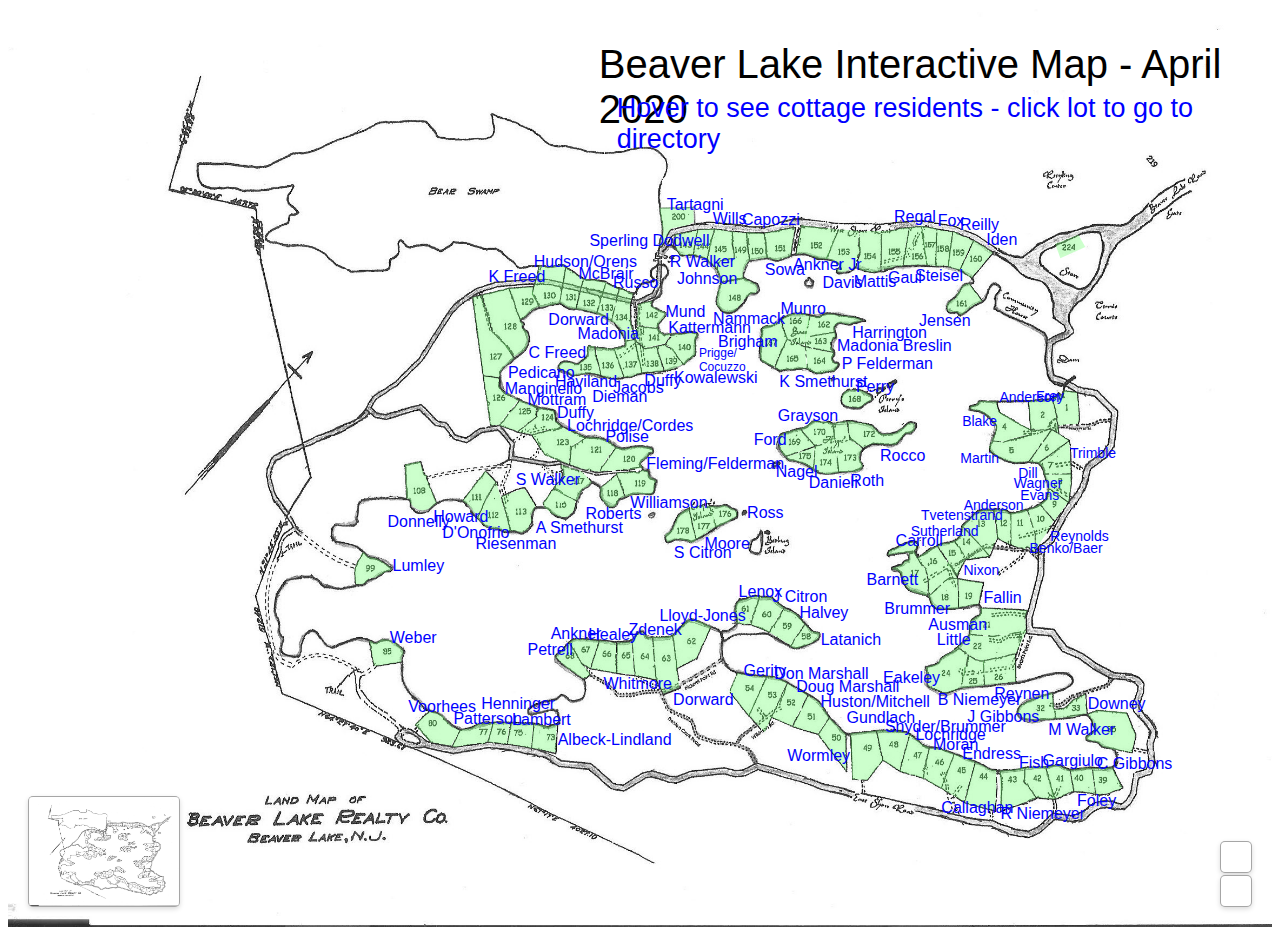
==== index.html @ cef94938 "update again" ====
<!doctype html>
<html>
<head>
    <link rel="stylesheet" href="css/image-map-pro.min_absolute.css">
</head>
<body>
    <div id="image-map-pro-container"></div>
    <script src="scripts/jquery.min.js"></script>
    <script src="scripts/image-map-pro.min.js"></script>
<script type="text/javascript" src="scripts/beaverlakemap_absolute.js"></script>
</body>
</html>
---- css/image-map-pro.min_absolute.css ----
/*!
 *  Font Awesome 4.7.0 by @davegandy - http://fontawesome.io - @fontawesome
 *  License - http://fontawesome.io/license (Font: SIL OFL 1.1, CSS: MIT License)
 */@font-face{font-family:FontAwesome;src:url(fonts/fontawesome-webfont.eot?v=4.7.0);src:url(fonts/fontawesome-webfont.eot?#iefix&v=4.7.0) format('embedded-opentype'),url(fonts/fontawesome-webfont.woff2?v=4.7.0) format('woff2'),url(fonts/fontawesome-webfont.woff?v=4.7.0) format('woff'),url(fonts/fontawesome-webfont.ttf?v=4.7.0) format('truetype'),url(fonts/fontawesome-webfont.svg?v=4.7.0#fontawesomeregular) format('svg');font-weight:400;font-style:normal}.fa{display:inline-block;font:normal normal normal 14px/1 FontAwesome;font-size:inherit;text-rendering:auto;-webkit-font-smoothing:antialiased;-moz-osx-font-smoothing:grayscale}.fa-lg{font-size:1.33333333em;line-height:.75em;vertical-align:-15%}.fa-2x{font-size:2em}.fa-3x{font-size:3em}.fa-4x{font-size:4em}.fa-5x{font-size:5em}.fa-fw{width:1.28571429em;text-align:center}.fa-ul{padding-left:0;margin-left:2.14285714em;list-style-type:none}.fa-ul>li{position:relative}.fa-li{position:absolute;left:-2.14285714em;width:2.14285714em;top:.14285714em;text-align:center}.fa-li.fa-lg{left:-1.85714286em}.fa-border{padding:.2em .25em .15em;border:solid .08em #eee;border-radius:.1em}.fa-pull-left{float:left}.fa-pull-right{float:right}.fa.fa-pull-left{margin-right:.3em}.fa.fa-pull-right{margin-left:.3em}.pull-right{float:right}.pull-left{float:left}.fa.pull-left{margin-right:.3em}.fa.pull-right{margin-left:.3em}.fa-spin{-webkit-animation:fa-spin 2s infinite linear;animation:fa-spin 2s infinite linear}.fa-pulse{-webkit-animation:fa-spin 1s infinite steps(8);animation:fa-spin 1s infinite steps(8)}@-webkit-keyframes fa-spin{0%{-webkit-transform:rotate(0);transform:rotate(0)}100%{-webkit-transform:rotate(359deg);transform:rotate(359deg)}}@keyframes fa-spin{0%{-webkit-transform:rotate(0);transform:rotate(0)}100%{-webkit-transform:rotate(359deg);transform:rotate(359deg)}}.fa-rotate-90{-webkit-transform:rotate(90deg);-ms-transform:rotate(90deg);transform:rotate(90deg)}.fa-rotate-180{-webkit-transform:rotate(180deg);-ms-transform:rotate(180deg);transform:rotate(180deg)}.fa-rotate-270{-webkit-transform:rotate(270deg);-ms-transform:rotate(270deg);transform:rotate(270deg)}.fa-flip-horizontal{-webkit-transform:scale(-1,1);-ms-transform:scale(-1,1);transform:scale(-1,1)}.fa-flip-vertical{-webkit-transform:scale(1,-1);-ms-transform:scale(1,-1);transform:scale(1,-1)}:root .fa-flip-horizontal,:root .fa-flip-vertical,:root .fa-rotate-180,:root .fa-rotate-270,:root .fa-rotate-90{filter:none}.fa-stack{position:relative;display:inline-block;width:2em;height:2em;line-height:2em;vertical-align:middle}.fa-stack-1x,.fa-stack-2x{position:absolute;left:0;width:100%;text-align:center}.fa-stack-1x{line-height:inherit}.fa-stack-2x{font-size:2em}.fa-inverse{color:#fff}.fa-glass:before{content:"\f000"}.fa-music:before{content:"\f001"}.fa-search:before{content:"\f002"}.fa-envelope-o:before{content:"\f003"}.fa-heart:before{content:"\f004"}.fa-star:before{content:"\f005"}.fa-star-o:before{content:"\f006"}.fa-user:before{content:"\f007"}.fa-film:before{content:"\f008"}.fa-th-large:before{content:"\f009"}.fa-th:before{content:"\f00a"}.fa-th-list:before{content:"\f00b"}.fa-check:before{content:"\f00c"}.fa-close:before,.fa-remove:before,.fa-times:before{content:"\f00d"}.fa-search-plus:before{content:"\f00e"}.fa-search-minus:before{content:"\f010"}.fa-power-off:before{content:"\f011"}.fa-signal:before{content:"\f012"}.fa-cog:before,.fa-gear:before{content:"\f013"}.fa-trash-o:before{content:"\f014"}.fa-home:before{content:"\f015"}.fa-file-o:before{content:"\f016"}.fa-clock-o:before{content:"\f017"}.fa-road:before{content:"\f018"}.fa-download:before{content:"\f019"}.fa-arrow-circle-o-down:before{content:"\f01a"}.fa-arrow-circle-o-up:before{content:"\f01b"}.fa-inbox:before{content:"\f01c"}.fa-play-circle-o:before{content:"\f01d"}.fa-repeat:before,.fa-rotate-right:before{content:"\f01e"}.fa-refresh:before{content:"\f021"}.fa-list-alt:before{content:"\f022"}.fa-lock:before{content:"\f023"}.fa-flag:before{content:"\f024"}.fa-headphones:before{content:"\f025"}.fa-volume-off:before{content:"\f026"}.fa-volume-down:before{content:"\f027"}.fa-volume-up:before{content:"\f028"}.fa-qrcode:before{content:"\f029"}.fa-barcode:before{content:"\f02a"}.fa-tag:before{content:"\f02b"}.fa-tags:before{content:"\f02c"}.fa-book:before{content:"\f02d"}.fa-bookmark:before{content:"\f02e"}.fa-print:before{content:"\f02f"}.fa-camera:before{content:"\f030"}.fa-font:before{content:"\f031"}.fa-bold:before{content:"\f032"}.fa-italic:before{content:"\f033"}.fa-text-height:before{content:"\f034"}.fa-text-width:before{content:"\f035"}.fa-align-left:before{content:"\f036"}.fa-align-center:before{content:"\f037"}.fa-align-right:before{content:"\f038"}.fa-align-justify:before{content:"\f039"}.fa-list:before{content:"\f03a"}.fa-dedent:before,.fa-outdent:before{content:"\f03b"}.fa-indent:before{content:"\f03c"}.fa-video-camera:before{content:"\f03d"}.fa-image:before,.fa-photo:before,.fa-picture-o:before{content:"\f03e"}.fa-pencil:before{content:"\f040"}.fa-map-marker:before{content:"\f041"}.fa-adjust:before{content:"\f042"}.fa-tint:before{content:"\f043"}.fa-edit:before,.fa-pencil-square-o:before{content:"\f044"}.fa-share-square-o:before{content:"\f045"}.fa-check-square-o:before{content:"\f046"}.fa-arrows:before{content:"\f047"}.fa-step-backward:before{content:"\f048"}.fa-fast-backward:before{content:"\f049"}.fa-backward:before{content:"\f04a"}.fa-play:before{content:"\f04b"}.fa-pause:before{content:"\f04c"}.fa-stop:before{content:"\f04d"}.fa-forward:before{content:"\f04e"}.fa-fast-forward:before{content:"\f050"}.fa-step-forward:before{content:"\f051"}.fa-eject:before{content:"\f052"}.fa-chevron-left:before{content:"\f053"}.fa-chevron-right:before{content:"\f054"}.fa-plus-circle:before{content:"\f055"}.fa-minus-circle:before{content:"\f056"}.fa-times-circle:before{content:"\f057"}.fa-check-circle:before{content:"\f058"}.fa-question-circle:before{content:"\f059"}.fa-info-circle:before{content:"\f05a"}.fa-crosshairs:before{content:"\f05b"}.fa-times-circle-o:before{content:"\f05c"}.fa-check-circle-o:before{content:"\f05d"}.fa-ban:before{content:"\f05e"}.fa-arrow-left:before{content:"\f060"}.fa-arrow-right:before{content:"\f061"}.fa-arrow-up:before{content:"\f062"}.fa-arrow-down:before{content:"\f063"}.fa-mail-forward:before,.fa-share:before{content:"\f064"}.fa-expand:before{content:"\f065"}.fa-compress:before{content:"\f066"}.fa-plus:before{content:"\f067"}.fa-minus:before{content:"\f068"}.fa-asterisk:before{content:"\f069"}.fa-exclamation-circle:before{content:"\f06a"}.fa-gift:before{content:"\f06b"}.fa-leaf:before{content:"\f06c"}.fa-fire:before{content:"\f06d"}.fa-eye:before{content:"\f06e"}.fa-eye-slash:before{content:"\f070"}.fa-exclamation-triangle:before,.fa-warning:before{content:"\f071"}.fa-plane:before{content:"\f072"}.fa-calendar:before{content:"\f073"}.fa-random:before{content:"\f074"}.fa-comment:before{content:"\f075"}.fa-magnet:before{content:"\f076"}.fa-chevron-up:before{content:"\f077"}.fa-chevron-down:before{content:"\f078"}.fa-retweet:before{content:"\f079"}.fa-shopping-cart:before{content:"\f07a"}.fa-folder:before{content:"\f07b"}.fa-folder-open:before{content:"\f07c"}.fa-arrows-v:before{content:"\f07d"}.fa-arrows-h:before{content:"\f07e"}.fa-bar-chart-o:before,.fa-bar-chart:before{content:"\f080"}.fa-twitter-square:before{content:"\f081"}.fa-facebook-square:before{content:"\f082"}.fa-camera-retro:before{content:"\f083"}.fa-key:before{content:"\f084"}.fa-cogs:before,.fa-gears:before{content:"\f085"}.fa-comments:before{content:"\f086"}.fa-thumbs-o-up:before{content:"\f087"}.fa-thumbs-o-down:before{content:"\f088"}.fa-star-half:before{content:"\f089"}.fa-heart-o:before{content:"\f08a"}.fa-sign-out:before{content:"\f08b"}.fa-linkedin-square:before{content:"\f08c"}.fa-thumb-tack:before{content:"\f08d"}.fa-external-link:before{content:"\f08e"}.fa-sign-in:before{content:"\f090"}.fa-trophy:before{content:"\f091"}.fa-github-square:before{content:"\f092"}.fa-upload:before{content:"\f093"}.fa-lemon-o:before{content:"\f094"}.fa-phone:before{content:"\f095"}.fa-square-o:before{content:"\f096"}.fa-bookmark-o:before{content:"\f097"}.fa-phone-square:before{content:"\f098"}.fa-twitter:before{content:"\f099"}.fa-facebook-f:before,.fa-facebook:before{content:"\f09a"}.fa-github:before{content:"\f09b"}.fa-unlock:before{content:"\f09c"}.fa-credit-card:before{content:"\f09d"}.fa-feed:before,.fa-rss:before{content:"\f09e"}.fa-hdd-o:before{content:"\f0a0"}.fa-bullhorn:before{content:"\f0a1"}.fa-bell:before{content:"\f0f3"}.fa-certificate:before{content:"\f0a3"}.fa-hand-o-right:before{content:"\f0a4"}.fa-hand-o-left:before{content:"\f0a5"}.fa-hand-o-up:before{content:"\f0a6"}.fa-hand-o-down:before{content:"\f0a7"}.fa-arrow-circle-left:before{content:"\f0a8"}.fa-arrow-circle-right:before{content:"\f0a9"}.fa-arrow-circle-up:before{content:"\f0aa"}.fa-arrow-circle-down:before{content:"\f0ab"}.fa-globe:before{content:"\f0ac"}.fa-wrench:before{content:"\f0ad"}.fa-tasks:before{content:"\f0ae"}.fa-filter:before{content:"\f0b0"}.fa-briefcase:before{content:"\f0b1"}.fa-arrows-alt:before{content:"\f0b2"}.fa-group:before,.fa-users:before{content:"\f0c0"}.fa-chain:before,.fa-link:before{content:"\f0c1"}.fa-cloud:before{content:"\f0c2"}.fa-flask:before{content:"\f0c3"}.fa-cut:before,.fa-scissors:before{content:"\f0c4"}.fa-copy:before,.fa-files-o:before{content:"\f0c5"}.fa-paperclip:before{content:"\f0c6"}.fa-floppy-o:before,.fa-save:before{content:"\f0c7"}.fa-square:before{content:"\f0c8"}.fa-bars:before,.fa-navicon:before,.fa-reorder:before{content:"\f0c9"}.fa-list-ul:before{content:"\f0ca"}.fa-list-ol:before{content:"\f0cb"}.fa-strikethrough:before{content:"\f0cc"}.fa-underline:before{content:"\f0cd"}.fa-table:before{content:"\f0ce"}.fa-magic:before{content:"\f0d0"}.fa-truck:before{content:"\f0d1"}.fa-pinterest:before{content:"\f0d2"}.fa-pinterest-square:before{content:"\f0d3"}.fa-google-plus-square:before{content:"\f0d4"}.fa-google-plus:before{content:"\f0d5"}.fa-money:before{content:"\f0d6"}.fa-caret-down:before{content:"\f0d7"}.fa-caret-up:before{content:"\f0d8"}.fa-caret-left:before{content:"\f0d9"}.fa-caret-right:before{content:"\f0da"}.fa-columns:before{content:"\f0db"}.fa-sort:before,.fa-unsorted:before{content:"\f0dc"}.fa-sort-desc:before,.fa-sort-down:before{content:"\f0dd"}.fa-sort-asc:before,.fa-sort-up:before{content:"\f0de"}.fa-envelope:before{content:"\f0e0"}.fa-linkedin:before{content:"\f0e1"}.fa-rotate-left:before,.fa-undo:before{content:"\f0e2"}.fa-gavel:before,.fa-legal:before{content:"\f0e3"}.fa-dashboard:before,.fa-tachometer:before{content:"\f0e4"}.fa-comment-o:before{content:"\f0e5"}.fa-comments-o:before{content:"\f0e6"}.fa-bolt:before,.fa-flash:before{content:"\f0e7"}.fa-sitemap:before{content:"\f0e8"}.fa-umbrella:before{content:"\f0e9"}.fa-clipboard:before,.fa-paste:before{content:"\f0ea"}.fa-lightbulb-o:before{content:"\f0eb"}.fa-exchange:before{content:"\f0ec"}.fa-cloud-download:before{content:"\f0ed"}.fa-cloud-upload:before{content:"\f0ee"}.fa-user-md:before{content:"\f0f0"}.fa-stethoscope:before{content:"\f0f1"}.fa-suitcase:before{content:"\f0f2"}.fa-bell-o:before{content:"\f0a2"}.fa-coffee:before{content:"\f0f4"}.fa-cutlery:before{content:"\f0f5"}.fa-file-text-o:before{content:"\f0f6"}.fa-building-o:before{content:"\f0f7"}.fa-hospital-o:before{content:"\f0f8"}.fa-ambulance:before{content:"\f0f9"}.fa-medkit:before{content:"\f0fa"}.fa-fighter-jet:before{content:"\f0fb"}.fa-beer:before{content:"\f0fc"}.fa-h-square:before{content:"\f0fd"}.fa-plus-square:before{content:"\f0fe"}.fa-angle-double-left:before{content:"\f100"}.fa-angle-double-right:before{content:"\f101"}.fa-angle-double-up:before{content:"\f102"}.fa-angle-double-down:before{content:"\f103"}.fa-angle-left:before{content:"\f104"}.fa-angle-right:before{content:"\f105"}.fa-angle-up:before{content:"\f106"}.fa-angle-down:before{content:"\f107"}.fa-desktop:before{content:"\f108"}.fa-laptop:before{content:"\f109"}.fa-tablet:before{content:"\f10a"}.fa-mobile-phone:before,.fa-mobile:before{content:"\f10b"}.fa-circle-o:before{content:"\f10c"}.fa-quote-left:before{content:"\f10d"}.fa-quote-right:before{content:"\f10e"}.fa-spinner:before{content:"\f110"}.fa-circle:before{content:"\f111"}.fa-mail-reply:before,.fa-reply:before{content:"\f112"}.fa-github-alt:before{content:"\f113"}.fa-folder-o:before{content:"\f114"}.fa-folder-open-o:before{content:"\f115"}.fa-smile-o:before{content:"\f118"}.fa-frown-o:before{content:"\f119"}.fa-meh-o:before{content:"\f11a"}.fa-gamepad:before{content:"\f11b"}.fa-keyboard-o:before{content:"\f11c"}.fa-flag-o:before{content:"\f11d"}.fa-flag-checkered:before{content:"\f11e"}.fa-terminal:before{content:"\f120"}.fa-code:before{content:"\f121"}.fa-mail-reply-all:before,.fa-reply-all:before{content:"\f122"}.fa-star-half-empty:before,.fa-star-half-full:before,.fa-star-half-o:before{content:"\f123"}.fa-location-arrow:before{content:"\f124"}.fa-crop:before{content:"\f125"}.fa-code-fork:before{content:"\f126"}.fa-chain-broken:before,.fa-unlink:before{content:"\f127"}.fa-question:before{content:"\f128"}.fa-info:before{content:"\f129"}.fa-exclamation:before{content:"\f12a"}.fa-superscript:before{content:"\f12b"}.fa-subscript:before{content:"\f12c"}.fa-eraser:before{content:"\f12d"}.fa-puzzle-piece:before{content:"\f12e"}.fa-microphone:before{content:"\f130"}.fa-microphone-slash:before{content:"\f131"}.fa-shield:before{content:"\f132"}.fa-calendar-o:before{content:"\f133"}.fa-fire-extinguisher:before{content:"\f134"}.fa-rocket:before{content:"\f135"}.fa-maxcdn:before{content:"\f136"}.fa-chevron-circle-left:before{content:"\f137"}.fa-chevron-circle-right:before{content:"\f138"}.fa-chevron-circle-up:before{content:"\f139"}.fa-chevron-circle-down:before{content:"\f13a"}.fa-html5:before{content:"\f13b"}.fa-css3:before{content:"\f13c"}.fa-anchor:before{content:"\f13d"}.fa-unlock-alt:before{content:"\f13e"}.fa-bullseye:before{content:"\f140"}.fa-ellipsis-h:before{content:"\f141"}.fa-ellipsis-v:before{content:"\f142"}.fa-rss-square:before{content:"\f143"}.fa-play-circle:before{content:"\f144"}.fa-ticket:before{content:"\f145"}.fa-minus-square:before{content:"\f146"}.fa-minus-square-o:before{content:"\f147"}.fa-level-up:before{content:"\f148"}.fa-level-down:before{content:"\f149"}.fa-check-square:before{content:"\f14a"}.fa-pencil-square:before{content:"\f14b"}.fa-external-link-square:before{content:"\f14c"}.fa-share-square:before{content:"\f14d"}.fa-compass:before{content:"\f14e"}.fa-caret-square-o-down:before,.fa-toggle-down:before{content:"\f150"}.fa-caret-square-o-up:before,.fa-toggle-up:before{content:"\f151"}.fa-caret-square-o-right:before,.fa-toggle-right:before{content:"\f152"}.fa-eur:before,.fa-euro:before{content:"\f153"}.fa-gbp:before{content:"\f154"}.fa-dollar:before,.fa-usd:before{content:"\f155"}.fa-inr:before,.fa-rupee:before{content:"\f156"}.fa-cny:before,.fa-jpy:before,.fa-rmb:before,.fa-yen:before{content:"\f157"}.fa-rouble:before,.fa-rub:before,.fa-ruble:before{content:"\f158"}.fa-krw:before,.fa-won:before{content:"\f159"}.fa-bitcoin:before,.fa-btc:before{content:"\f15a"}.fa-file:before{content:"\f15b"}.fa-file-text:before{content:"\f15c"}.fa-sort-alpha-asc:before{content:"\f15d"}.fa-sort-alpha-desc:before{content:"\f15e"}.fa-sort-amount-asc:before{content:"\f160"}.fa-sort-amount-desc:before{content:"\f161"}.fa-sort-numeric-asc:before{content:"\f162"}.fa-sort-numeric-desc:before{content:"\f163"}.fa-thumbs-up:before{content:"\f164"}.fa-thumbs-down:before{content:"\f165"}.fa-youtube-square:before{content:"\f166"}.fa-youtube:before{content:"\f167"}.fa-xing:before{content:"\f168"}.fa-xing-square:before{content:"\f169"}.fa-youtube-play:before{content:"\f16a"}.fa-dropbox:before{content:"\f16b"}.fa-stack-overflow:before{content:"\f16c"}.fa-instagram:before{content:"\f16d"}.fa-flickr:before{content:"\f16e"}.fa-adn:before{content:"\f170"}.fa-bitbucket:before{content:"\f171"}.fa-bitbucket-square:before{content:"\f172"}.fa-tumblr:before{content:"\f173"}.fa-tumblr-square:before{content:"\f174"}.fa-long-arrow-down:before{content:"\f175"}.fa-long-arrow-up:before{content:"\f176"}.fa-long-arrow-left:before{content:"\f177"}.fa-long-arrow-right:before{content:"\f178"}.fa-apple:before{content:"\f179"}.fa-windows:before{content:"\f17a"}.fa-android:before{content:"\f17b"}.fa-linux:before{content:"\f17c"}.fa-dribbble:before{content:"\f17d"}.fa-skype:before{content:"\f17e"}.fa-foursquare:before{content:"\f180"}.fa-trello:before{content:"\f181"}.fa-female:before{content:"\f182"}.fa-male:before{content:"\f183"}.fa-gittip:before,.fa-gratipay:before{content:"\f184"}.fa-sun-o:before{content:"\f185"}.fa-moon-o:before{content:"\f186"}.fa-archive:before{content:"\f187"}.fa-bug:before{content:"\f188"}.fa-vk:before{content:"\f189"}.fa-weibo:before{content:"\f18a"}.fa-renren:before{content:"\f18b"}.fa-pagelines:before{content:"\f18c"}.fa-stack-exchange:before{content:"\f18d"}.fa-arrow-circle-o-right:before{content:"\f18e"}.fa-arrow-circle-o-left:before{content:"\f190"}.fa-caret-square-o-left:before,.fa-toggle-left:before{content:"\f191"}.fa-dot-circle-o:before{content:"\f192"}.fa-wheelchair:before{content:"\f193"}.fa-vimeo-square:before{content:"\f194"}.fa-try:before,.fa-turkish-lira:before{content:"\f195"}.fa-plus-square-o:before{content:"\f196"}.fa-space-shuttle:before{content:"\f197"}.fa-slack:before{content:"\f198"}.fa-envelope-square:before{content:"\f199"}.fa-wordpress:before{content:"\f19a"}.fa-openid:before{content:"\f19b"}.fa-bank:before,.fa-institution:before,.fa-university:before{content:"\f19c"}.fa-graduation-cap:before,.fa-mortar-board:before{content:"\f19d"}.fa-yahoo:before{content:"\f19e"}.fa-google:before{content:"\f1a0"}.fa-reddit:before{content:"\f1a1"}.fa-reddit-square:before{content:"\f1a2"}.fa-stumbleupon-circle:before{content:"\f1a3"}.fa-stumbleupon:before{content:"\f1a4"}.fa-delicious:before{content:"\f1a5"}.fa-digg:before{content:"\f1a6"}.fa-pied-piper-pp:before{content:"\f1a7"}.fa-pied-piper-alt:before{content:"\f1a8"}.fa-drupal:before{content:"\f1a9"}.fa-joomla:before{content:"\f1aa"}.fa-language:before{content:"\f1ab"}.fa-fax:before{content:"\f1ac"}.fa-building:before{content:"\f1ad"}.fa-child:before{content:"\f1ae"}.fa-paw:before{content:"\f1b0"}.fa-spoon:before{content:"\f1b1"}.fa-cube:before{content:"\f1b2"}.fa-cubes:before{content:"\f1b3"}.fa-behance:before{content:"\f1b4"}.fa-behance-square:before{content:"\f1b5"}.fa-steam:before{content:"\f1b6"}.fa-steam-square:before{content:"\f1b7"}.fa-recycle:before{content:"\f1b8"}.fa-automobile:before,.fa-car:before{content:"\f1b9"}.fa-cab:before,.fa-taxi:before{content:"\f1ba"}.fa-tree:before{content:"\f1bb"}.fa-spotify:before{content:"\f1bc"}.fa-deviantart:before{content:"\f1bd"}.fa-soundcloud:before{content:"\f1be"}.fa-database:before{content:"\f1c0"}.fa-file-pdf-o:before{content:"\f1c1"}.fa-file-word-o:before{content:"\f1c2"}.fa-file-excel-o:before{content:"\f1c3"}.fa-file-powerpoint-o:before{content:"\f1c4"}.fa-file-image-o:before,.fa-file-photo-o:before,.fa-file-picture-o:before{content:"\f1c5"}.fa-file-archive-o:before,.fa-file-zip-o:before{content:"\f1c6"}.fa-file-audio-o:before,.fa-file-sound-o:before{content:"\f1c7"}.fa-file-movie-o:before,.fa-file-video-o:before{content:"\f1c8"}.fa-file-code-o:before{content:"\f1c9"}.fa-vine:before{content:"\f1ca"}.fa-codepen:before{content:"\f1cb"}.fa-jsfiddle:before{content:"\f1cc"}.fa-life-bouy:before,.fa-life-buoy:before,.fa-life-ring:before,.fa-life-saver:before,.fa-support:before{content:"\f1cd"}.fa-circle-o-notch:before{content:"\f1ce"}.fa-ra:before,.fa-rebel:before,.fa-resistance:before{content:"\f1d0"}.fa-empire:before,.fa-ge:before{content:"\f1d1"}.fa-git-square:before{content:"\f1d2"}.fa-git:before{content:"\f1d3"}.fa-hacker-news:before,.fa-y-combinator-square:before,.fa-yc-square:before{content:"\f1d4"}.fa-tencent-weibo:before{content:"\f1d5"}.fa-qq:before{content:"\f1d6"}.fa-wechat:before,.fa-weixin:before{content:"\f1d7"}.fa-paper-plane:before,.fa-send:before{content:"\f1d8"}.fa-paper-plane-o:before,.fa-send-o:before{content:"\f1d9"}.fa-history:before{content:"\f1da"}.fa-circle-thin:before{content:"\f1db"}.fa-header:before{content:"\f1dc"}.fa-paragraph:before{content:"\f1dd"}.fa-sliders:before{content:"\f1de"}.fa-share-alt:before{content:"\f1e0"}.fa-share-alt-square:before{content:"\f1e1"}.fa-bomb:before{content:"\f1e2"}.fa-futbol-o:before,.fa-soccer-ball-o:before{content:"\f1e3"}.fa-tty:before{content:"\f1e4"}.fa-binoculars:before{content:"\f1e5"}.fa-plug:before{content:"\f1e6"}.fa-slideshare:before{content:"\f1e7"}.fa-twitch:before{content:"\f1e8"}.fa-yelp:before{content:"\f1e9"}.fa-newspaper-o:before{content:"\f1ea"}.fa-wifi:before{content:"\f1eb"}.fa-calculator:before{content:"\f1ec"}.fa-paypal:before{content:"\f1ed"}.fa-google-wallet:before{content:"\f1ee"}.fa-cc-visa:before{content:"\f1f0"}.fa-cc-mastercard:before{content:"\f1f1"}.fa-cc-discover:before{content:"\f1f2"}.fa-cc-amex:before{content:"\f1f3"}.fa-cc-paypal:before{content:"\f1f4"}.fa-cc-stripe:before{content:"\f1f5"}.fa-bell-slash:before{content:"\f1f6"}.fa-bell-slash-o:before{content:"\f1f7"}.fa-trash:before{content:"\f1f8"}.fa-copyright:before{content:"\f1f9"}.fa-at:before{content:"\f1fa"}.fa-eyedropper:before{content:"\f1fb"}.fa-paint-brush:before{content:"\f1fc"}.fa-birthday-cake:before{content:"\f1fd"}.fa-area-chart:before{content:"\f1fe"}.fa-pie-chart:before{content:"\f200"}.fa-line-chart:before{content:"\f201"}.fa-lastfm:before{content:"\f202"}.fa-lastfm-square:before{content:"\f203"}.fa-toggle-off:before{content:"\f204"}.fa-toggle-on:before{content:"\f205"}.fa-bicycle:before{content:"\f206"}.fa-bus:before{content:"\f207"}.fa-ioxhost:before{content:"\f208"}.fa-angellist:before{content:"\f209"}.fa-cc:before{content:"\f20a"}.fa-ils:before,.fa-shekel:before,.fa-sheqel:before{content:"\f20b"}.fa-meanpath:before{content:"\f20c"}.fa-buysellads:before{content:"\f20d"}.fa-connectdevelop:before{content:"\f20e"}.fa-dashcube:before{content:"\f210"}.fa-forumbee:before{content:"\f211"}.fa-leanpub:before{content:"\f212"}.fa-sellsy:before{content:"\f213"}.fa-shirtsinbulk:before{content:"\f214"}.fa-simplybuilt:before{content:"\f215"}.fa-skyatlas:before{content:"\f216"}.fa-cart-plus:before{content:"\f217"}.fa-cart-arrow-down:before{content:"\f218"}.fa-diamond:before{content:"\f219"}.fa-ship:before{content:"\f21a"}.fa-user-secret:before{content:"\f21b"}.fa-motorcycle:before{content:"\f21c"}.fa-street-view:before{content:"\f21d"}.fa-heartbeat:before{content:"\f21e"}.fa-venus:before{content:"\f221"}.fa-mars:before{content:"\f222"}.fa-mercury:before{content:"\f223"}.fa-intersex:before,.fa-transgender:before{content:"\f224"}.fa-transgender-alt:before{content:"\f225"}.fa-venus-double:before{content:"\f226"}.fa-mars-double:before{content:"\f227"}.fa-venus-mars:before{content:"\f228"}.fa-mars-stroke:before{content:"\f229"}.fa-mars-stroke-v:before{content:"\f22a"}.fa-mars-stroke-h:before{content:"\f22b"}.fa-neuter:before{content:"\f22c"}.fa-genderless:before{content:"\f22d"}.fa-facebook-official:before{content:"\f230"}.fa-pinterest-p:before{content:"\f231"}.fa-whatsapp:before{content:"\f232"}.fa-server:before{content:"\f233"}.fa-user-plus:before{content:"\f234"}.fa-user-times:before{content:"\f235"}.fa-bed:before,.fa-hotel:before{content:"\f236"}.fa-viacoin:before{content:"\f237"}.fa-train:before{content:"\f238"}.fa-subway:before{content:"\f239"}.fa-medium:before{content:"\f23a"}.fa-y-combinator:before,.fa-yc:before{content:"\f23b"}.fa-optin-monster:before{content:"\f23c"}.fa-opencart:before{content:"\f23d"}.fa-expeditedssl:before{content:"\f23e"}.fa-battery-4:before,.fa-battery-full:before,.fa-battery:before{content:"\f240"}.fa-battery-3:before,.fa-battery-three-quarters:before{content:"\f241"}.fa-battery-2:before,.fa-battery-half:before{content:"\f242"}.fa-battery-1:before,.fa-battery-quarter:before{content:"\f243"}.fa-battery-0:before,.fa-battery-empty:before{content:"\f244"}.fa-mouse-pointer:before{content:"\f245"}.fa-i-cursor:before{content:"\f246"}.fa-object-group:before{content:"\f247"}.fa-object-ungroup:before{content:"\f248"}.fa-sticky-note:before{content:"\f249"}.fa-sticky-note-o:before{content:"\f24a"}.fa-cc-jcb:before{content:"\f24b"}.fa-cc-diners-club:before{content:"\f24c"}.fa-clone:before{content:"\f24d"}.fa-balance-scale:before{content:"\f24e"}.fa-hourglass-o:before{content:"\f250"}.fa-hourglass-1:before,.fa-hourglass-start:before{content:"\f251"}.fa-hourglass-2:before,.fa-hourglass-half:before{content:"\f252"}.fa-hourglass-3:before,.fa-hourglass-end:before{content:"\f253"}.fa-hourglass:before{content:"\f254"}.fa-hand-grab-o:before,.fa-hand-rock-o:before{content:"\f255"}.fa-hand-paper-o:before,.fa-hand-stop-o:before{content:"\f256"}.fa-hand-scissors-o:before{content:"\f257"}.fa-hand-lizard-o:before{content:"\f258"}.fa-hand-spock-o:before{content:"\f259"}.fa-hand-pointer-o:before{content:"\f25a"}.fa-hand-peace-o:before{content:"\f25b"}.fa-trademark:before{content:"\f25c"}.fa-registered:before{content:"\f25d"}.fa-creative-commons:before{content:"\f25e"}.fa-gg:before{content:"\f260"}.fa-gg-circle:before{content:"\f261"}.fa-tripadvisor:before{content:"\f262"}.fa-odnoklassniki:before{content:"\f263"}.fa-odnoklassniki-square:before{content:"\f264"}.fa-get-pocket:before{content:"\f265"}.fa-wikipedia-w:before{content:"\f266"}.fa-safari:before{content:"\f267"}.fa-chrome:before{content:"\f268"}.fa-firefox:before{content:"\f269"}.fa-opera:before{content:"\f26a"}.fa-internet-explorer:before{content:"\f26b"}.fa-television:before,.fa-tv:before{content:"\f26c"}.fa-contao:before{content:"\f26d"}.fa-500px:before{content:"\f26e"}.fa-amazon:before{content:"\f270"}.fa-calendar-plus-o:before{content:"\f271"}.fa-calendar-minus-o:before{content:"\f272"}.fa-calendar-times-o:before{content:"\f273"}.fa-calendar-check-o:before{content:"\f274"}.fa-industry:before{content:"\f275"}.fa-map-pin:before{content:"\f276"}.fa-map-signs:before{content:"\f277"}.fa-map-o:before{content:"\f278"}.fa-map:before{content:"\f279"}.fa-commenting:before{content:"\f27a"}.fa-commenting-o:before{content:"\f27b"}.fa-houzz:before{content:"\f27c"}.fa-vimeo:before{content:"\f27d"}.fa-black-tie:before{content:"\f27e"}.fa-fonticons:before{content:"\f280"}.fa-reddit-alien:before{content:"\f281"}.fa-edge:before{content:"\f282"}.fa-credit-card-alt:before{content:"\f283"}.fa-codiepie:before{content:"\f284"}.fa-modx:before{content:"\f285"}.fa-fort-awesome:before{content:"\f286"}.fa-usb:before{content:"\f287"}.fa-product-hunt:before{content:"\f288"}.fa-mixcloud:before{content:"\f289"}.fa-scribd:before{content:"\f28a"}.fa-pause-circle:before{content:"\f28b"}.fa-pause-circle-o:before{content:"\f28c"}.fa-stop-circle:before{content:"\f28d"}.fa-stop-circle-o:before{content:"\f28e"}.fa-shopping-bag:before{content:"\f290"}.fa-shopping-basket:before{content:"\f291"}.fa-hashtag:before{content:"\f292"}.fa-bluetooth:before{content:"\f293"}.fa-bluetooth-b:before{content:"\f294"}.fa-percent:before{content:"\f295"}.fa-gitlab:before{content:"\f296"}.fa-wpbeginner:before{content:"\f297"}.fa-wpforms:before{content:"\f298"}.fa-envira:before{content:"\f299"}.fa-universal-access:before{content:"\f29a"}.fa-wheelchair-alt:before{content:"\f29b"}.fa-question-circle-o:before{content:"\f29c"}.fa-blind:before{content:"\f29d"}.fa-audio-description:before{content:"\f29e"}.fa-volume-control-phone:before{content:"\f2a0"}.fa-braille:before{content:"\f2a1"}.fa-assistive-listening-systems:before{content:"\f2a2"}.fa-american-sign-language-interpreting:before,.fa-asl-interpreting:before{content:"\f2a3"}.fa-deaf:before,.fa-deafness:before,.fa-hard-of-hearing:before{content:"\f2a4"}.fa-glide:before{content:"\f2a5"}.fa-glide-g:before{content:"\f2a6"}.fa-sign-language:before,.fa-signing:before{content:"\f2a7"}.fa-low-vision:before{content:"\f2a8"}.fa-viadeo:before{content:"\f2a9"}.fa-viadeo-square:before{content:"\f2aa"}.fa-snapchat:before{content:"\f2ab"}.fa-snapchat-ghost:before{content:"\f2ac"}.fa-snapchat-square:before{content:"\f2ad"}.fa-pied-piper:before{content:"\f2ae"}.fa-first-order:before{content:"\f2b0"}.fa-yoast:before{content:"\f2b1"}.fa-themeisle:before{content:"\f2b2"}.fa-google-plus-circle:before,.fa-google-plus-official:before{content:"\f2b3"}.fa-fa:before,.fa-font-awesome:before{content:"\f2b4"}.fa-handshake-o:before{content:"\f2b5"}.fa-envelope-open:before{content:"\f2b6"}.fa-envelope-open-o:before{content:"\f2b7"}.fa-linode:before{content:"\f2b8"}.fa-address-book:before{content:"\f2b9"}.fa-address-book-o:before{content:"\f2ba"}.fa-address-card:before,.fa-vcard:before{content:"\f2bb"}.fa-address-card-o:before,.fa-vcard-o:before{content:"\f2bc"}.fa-user-circle:before{content:"\f2bd"}.fa-user-circle-o:before{content:"\f2be"}.fa-user-o:before{content:"\f2c0"}.fa-id-badge:before{content:"\f2c1"}.fa-drivers-license:before,.fa-id-card:before{content:"\f2c2"}.fa-drivers-license-o:before,.fa-id-card-o:before{content:"\f2c3"}.fa-quora:before{content:"\f2c4"}.fa-free-code-camp:before{content:"\f2c5"}.fa-telegram:before{content:"\f2c6"}.fa-thermometer-4:before,.fa-thermometer-full:before,.fa-thermometer:before{content:"\f2c7"}.fa-thermometer-3:before,.fa-thermometer-three-quarters:before{content:"\f2c8"}.fa-thermometer-2:before,.fa-thermometer-half:before{content:"\f2c9"}.fa-thermometer-1:before,.fa-thermometer-quarter:before{content:"\f2ca"}.fa-thermometer-0:before,.fa-thermometer-empty:before{content:"\f2cb"}.fa-shower:before{content:"\f2cc"}.fa-bath:before,.fa-bathtub:before,.fa-s15:before{content:"\f2cd"}.fa-podcast:before{content:"\f2ce"}.fa-window-maximize:before{content:"\f2d0"}.fa-window-minimize:before{content:"\f2d1"}.fa-window-restore:before{content:"\f2d2"}.fa-times-rectangle:before,.fa-window-close:before{content:"\f2d3"}.fa-times-rectangle-o:before,.fa-window-close-o:before{content:"\f2d4"}.fa-bandcamp:before{content:"\f2d5"}.fa-grav:before{content:"\f2d6"}.fa-etsy:before{content:"\f2d7"}.fa-imdb:before{content:"\f2d8"}.fa-ravelry:before{content:"\f2d9"}.fa-eercast:before{content:"\f2da"}.fa-microchip:before{content:"\f2db"}.fa-snowflake-o:before{content:"\f2dc"}.fa-superpowers:before{content:"\f2dd"}.fa-wpexplorer:before{content:"\f2de"}.fa-meetup:before{content:"\f2e0"}.sr-only{position:absolute;width:1px;height:1px;padding:0;margin:-1px;overflow:hidden;clip:rect(0,0,0,0);border:0}.sr-only-focusable:active,.sr-only-focusable:focus{position:static;width:auto;height:auto;margin:0;overflow:visible;clip:auto}
.squares-clear{clear:both}.squares-element{float:left;box-sizing:border-box;-moz-box-sizing:border-box;-webkit-box-sizing:border-box}.squares-element>*{margin:0}.squares-element img,.squares-element video{max-width:100%}.squares-button{text-decoration:none;text-align:center}.squares-button:hover{filter:brightness(1.1);-moz-filter:brightness(1.1);-webkit-filter:brightness(1.1)}.squares-button:active{filter:brightness(.9);-moz-filter:brightness(.9);-webkit-filter:brightness(.9)}@media (max-width:767px){.sq-hidden-xs{display:none!important}}@media (min-width:768px) and (max-width:991px){.sq-hidden-sm{display:none!important}}@media (min-width:992px) and (max-width:1199px){.sq-hidden-md{display:none!important}}@media (min-width:1200px){.sq-hidden-lg{display:none!important}}.sq-col-lg-1,.sq-col-lg-10,.sq-col-lg-11,.sq-col-lg-12,.sq-col-lg-2,.sq-col-lg-3,.sq-col-lg-4,.sq-col-lg-5,.sq-col-lg-6,.sq-col-lg-7,.sq-col-lg-8,.sq-col-lg-9,.sq-col-md-1,.sq-col-md-10,.sq-col-md-11,.sq-col-md-12,.sq-col-md-2,.sq-col-md-3,.sq-col-md-4,.sq-col-md-5,.sq-col-md-6,.sq-col-md-7,.sq-col-md-8,.sq-col-md-9,.sq-col-sm-1,.sq-col-sm-10,.sq-col-sm-11,.sq-col-sm-12,.sq-col-sm-2,.sq-col-sm-3,.sq-col-sm-4,.sq-col-sm-5,.sq-col-sm-6,.sq-col-sm-7,.sq-col-sm-8,.sq-col-sm-9,.sq-col-xs-1,.sq-col-xs-10,.sq-col-xs-11,.sq-col-xs-12,.sq-col-xs-2,.sq-col-xs-3,.sq-col-xs-4,.sq-col-xs-5,.sq-col-xs-6,.sq-col-xs-7,.sq-col-xs-8,.sq-col-xs-9{position:relative;min-height:1px;padding-left:15px;padding-right:15px;width:100%}.sq-col-xs-1,.sq-col-xs-10,.sq-col-xs-11,.sq-col-xs-12,.sq-col-xs-2,.sq-col-xs-3,.sq-col-xs-4,.sq-col-xs-5,.sq-col-xs-6,.sq-col-xs-7,.sq-col-xs-8,.sq-col-xs-9{float:left}.sq-col-xs-12{width:100%}.sq-col-xs-11{width:91.66666667%}.sq-col-xs-10{width:83.33333333%}.sq-col-xs-9{width:75%}.sq-col-xs-8{width:66.66666667%}.sq-col-xs-7{width:58.33333333%}.sq-col-xs-6{width:50%}.sq-col-xs-5{width:41.66666667%}.sq-col-xs-4{width:33.33333333%}.sq-col-xs-3{width:25%}.sq-col-xs-2{width:16.66666667%}.sq-col-xs-1{width:8.33333333%}@media (min-width:768px){.sq-col-sm-1,.sq-col-sm-10,.sq-col-sm-11,.sq-col-sm-12,.sq-col-sm-2,.sq-col-sm-3,.sq-col-sm-4,.sq-col-sm-5,.sq-col-sm-6,.sq-col-sm-7,.sq-col-sm-8,.sq-col-sm-9{float:left}.sq-col-sm-12{width:100%}.sq-col-sm-11{width:91.66666667%}.sq-col-sm-10{width:83.33333333%}.sq-col-sm-9{width:75%}.sq-col-sm-8{width:66.66666667%}.sq-col-sm-7{width:58.33333333%}.sq-col-sm-6{width:50%}.sq-col-sm-5{width:41.66666667%}.sq-col-sm-4{width:33.33333333%}.sq-col-sm-3{width:25%}.sq-col-sm-2{width:16.66666667%}.sq-col-sm-1{width:8.33333333%}}@media (min-width:992px){.sq-col-md-1,.sq-col-md-10,.sq-col-md-11,.sq-col-md-12,.sq-col-md-2,.sq-col-md-3,.sq-col-md-4,.sq-col-md-5,.sq-col-md-6,.sq-col-md-7,.sq-col-md-8,.sq-col-md-9{float:left}.sq-col-md-12{width:100%}.sq-col-md-11{width:91.66666667%}.sq-col-md-10{width:83.33333333%}.sq-col-md-9{width:75%}.sq-col-md-8{width:66.66666667%}.sq-col-md-7{width:58.33333333%}.sq-col-md-6{width:50%}.sq-col-md-5{width:41.66666667%}.sq-col-md-4{width:33.33333333%}.sq-col-md-3{width:25%}.sq-col-md-2{width:16.66666667%}.sq-col-md-1{width:8.33333333%}}@media (min-width:1200px){.sq-col-lg-1,.sq-col-lg-10,.sq-col-lg-11,.sq-col-lg-12,.sq-col-lg-2,.sq-col-lg-3,.sq-col-lg-4,.sq-col-lg-5,.sq-col-lg-6,.sq-col-lg-7,.sq-col-lg-8,.sq-col-lg-9{float:left}.sq-col-lg-12{width:100%}.sq-col-lg-11{width:91.66666667%}.sq-col-lg-10{width:83.33333333%}.sq-col-lg-9{width:75%}.sq-col-lg-8{width:66.66666667%}.sq-col-lg-7{width:58.33333333%}.sq-col-lg-6{width:50%}.sq-col-lg-5{width:41.66666667%}.sq-col-lg-4{width:33.33333333%}.sq-col-lg-3{width:25%}.sq-col-lg-2{width:16.66666667%}.sq-col-lg-1{width:8.33333333%}}
.imp-wrap{position:relative;width:auto;height:auto;-webkit-tap-highlight-color:transparent}.hs-loader-wrap{position:absolute;left:0;top:0;width:100%;height:100%;display:flex;justify-content:center;align-items:center}.imp-zoom-wrap>img{position:relative!important;z-index:0!important;width:100%!important;height:100%!important;margin:0!important;max-width:none!important;max-height:none!important;display:block!important;-webkit-touch-callout:none;-webkit-user-select:none;-khtml-user-select:none;-moz-user-select:none;-ms-user-select:none;user-select:none;-webkit-tap-highlight-color:transparent}.imp-zoom-outer-wrap{overflow:hidden}#imp-fullscreen-wrap .imp-zoom-outer-wrap{overflow:visible}#imp-fullscreen-wrap .imp-wrap{position:inherit}.imp-zoom-wrap{transform:scale(1,1) translate(0,0);transform-origin:0 0}.imp-shape-container{position:absolute;left:0;top:0;width:100%;height:100%;z-index:2}.imp-shape{cursor:pointer;pointer-events:all;transition:all .25s cubic-bezier(.55,0,.1,1);-moz-transition:all .25s cubic-bezier(.55,0,.1,1);-webkit-transition:all .25s cubic-bezier(.55,0,.1,1);box-sizing:border-box;-moz-box-sizing:border-box;-webkit-box-sizing:border-box}.imp-shape-oval,.imp-shape-rect,.imp-shape-spot,.imp-shape-text{position:absolute}.imp-shape-text{cursor:default}.imp-shape-spot{display:flex;justify-content:center;align-items:center;transition:all .4s cubic-bezier(.075,.82,.165,1);-moz-transition:all .4s cubic-bezier(.075,.82,.165,1);-webkit-transition:all .4s cubic-bezier(.075,.82,.165,1)}.imp-shape-spot-pin{transform-origin:50% 100%}.imp-shape-icon-shadow{position:absolute;left:0;bottom:0;z-index:0;transform:scale(1,.25);background:-moz-radial-gradient(center,ellipse cover,rgba(0,0,0,.53) 0,rgba(0,0,0,.3) 10%,rgba(0,0,0,.13) 28%,rgba(0,0,0,.04) 44%,rgba(0,0,0,0) 67%,rgba(0,0,0,0) 100%);background:-webkit-radial-gradient(center,ellipse cover,rgba(0,0,0,.53) 0,rgba(0,0,0,.3) 10%,rgba(0,0,0,.13) 28%,rgba(0,0,0,.04) 44%,rgba(0,0,0,0) 67%,rgba(0,0,0,0) 100%);background:radial-gradient(ellipse at center,rgba(0,0,0,.53) 0,rgba(0,0,0,.3) 10%,rgba(0,0,0,.13) 28%,rgba(0,0,0,.04) 44%,rgba(0,0,0,0) 67%,rgba(0,0,0,0) 100%)}.imp-shape img{width:100%}.imp-tooltip{display:none;position:absolute;z-index:1;transition-property:none;-moz-transition-property:none;-webkit-transition-property:none;transition-duration:.2s;-moz-transition-duration:.2s;-webkit-transition-duration:.2s;transition-timing-function:cubic-bezier(.55,0,.1,1);-moz-transition-timing-function:cubic-bezier(.55,0,.1,1);-webkit-transition-timing-function:cubic-bezier(.55,0,.1,1);box-sizing:border-box;-moz-box-sizing:border-box;-webkit-box-sizing:border-box}.imp-tooltip.imp-tooltip-visible{opacity:1!important;z-index:4;transform:scale(1,1)!important;-moz-transform:scale(1,1)!important;-webkit-transform:scale(1,1)!important}.hs-arrow{position:absolute}.hs-arrow-top{left:50%;top:0;margin-left:-10px;margin-top:-10px;width:0;height:0;border-left:10px solid transparent;border-right:10px solid transparent;border-bottom:10px solid #000}.hs-arrow-bottom{left:50%;top:100%;margin-left:-10px;margin-top:0;width:0;height:0;border-left:10px solid transparent;border-right:10px solid transparent;border-top:10px solid #000}.hs-arrow-right{left:100%;top:50%;margin-left:0;margin-top:-10px;width:0;height:0;border-top:10px solid transparent;border-bottom:10px solid transparent;border-left:10px solid #000}.hs-arrow-left{left:0;top:50%;margin-left:-10px;margin-top:-10px;width:0;height:0;border-top:10px solid transparent;border-bottom:10px solid transparent;border-right:10px solid #000}.imp-tooltip-buffer{position:absolute}.imp-tooltip-buffer-top{left:0;top:-20px;width:100%;height:20px}.imp-tooltip-buffer-bottom{left:0;top:100%;width:100%;height:20px}.imp-tooltip-buffer-left{left:-20px;top:0;width:20px;height:100%}.imp-tooltip-buffer-right{left:100%;top:0;width:20px;height:100%}.imp-tooltip-buffer-top.imp-tooltip-buffer-large{left:0;top:-60px;width:100%;height:60px}.imp-tooltip-buffer-bottom.imp-tooltip-buffer-large{left:0;top:100%;width:100%;height:60px}.imp-tooltip-buffer-left.imp-tooltip-buffer-large{left:-60px;top:0;width:60px;height:100%}.imp-tooltip-buffer-right.imp-tooltip-buffer-large{left:100%;top:0;width:60px;height:100%}.imp-fullscreen-tooltips-container{display:none;position:fixed;width:100%;height:100%;left:0;top:0;overflow-y:auto;z-index:2147483647}.imp-fullscreen-tooltips-container .imp-fullscreen-tooltip{display:none;position:absolute;left:0;top:0;width:100%;min-height:100%;box-sizing:border-box;-moz-box-sizing:border-box;-webkit-box-sizing:border-box;transition-property:none;-moz-transition-property:none;-webkit-transition-property:none;transition-duration:.2s;-moz-transition-duration:.2s;-webkit-transition-duration:.2s;transition-timing-function:cubic-bezier(.55,0,.1,1);-moz-transition-timing-function:cubic-bezier(.55,0,.1,1);-webkit-transition-timing-function:cubic-bezier(.55,0,.1,1)}.imp-fullscreen-tooltips-container .imp-fullscreen-tooltip.imp-tooltip-visible{opacity:1!important;z-index:3;transform:scale(1,1)!important;-moz-transform:scale(1,1)!important;-webkit-transform:scale(1,1)!important}.imp-fullscreen-tooltips-container .imp-fullscreen-tooltip .imp-tooltip-close-button{position:absolute;right:0;top:0;width:44px;height:44px;font-size:24px;line-height:44px;text-align:center;color:#fff;cursor:pointer;z-index:99}.imp-fullscreen-button{position:absolute;height:44px;line-height:44px;padding:0 12px;background:#fff;border-radius:5px;color:#222;z-index:3;cursor:pointer;-webkit-touch-callout:none;-webkit-user-select:none;-khtml-user-select:none;-moz-user-select:none;-ms-user-select:none;user-select:none}.imp-fullscreen-button i{margin-right:3px}.imp-fullscreen-button-position-0{left:20px;top:20px}.imp-fullscreen-button-position-1{left:50%;top:20px}.imp-fullscreen-button-position-2{right:20px;top:20px}.imp-fullscreen-button-position-3{right:20px;bottom:20px}.imp-fullscreen-button-position-4{left:50%;bottom:20px}.imp-fullscreen-button-position-5{left:20px;bottom:20px}.imp-fullscreen-button-icon-only{width:44px;text-align:center;font-size:18px;padding:0}.imp-fullscreen-button-icon-only i{margin:0}#imp-fullscreen-wrap{position:fixed;z-index:999999;width:100%;height:100%;left:0;top:0;display:flex;justify-content:center;align-items:center}body.imp-fullscreen-mode{overflow:hidden}.imp-ui{z-index:1}.imp-ui-navigator-root{position:absolute;left:20px;bottom:20px;z-index:1;cursor:pointer;overflow:hidden;-webkit-touch-callout:none;-webkit-user-select:none;-khtml-user-select:none;-moz-user-select:none;-ms-user-select:none;user-select:none;box-sizing:border-box;-moz-box-sizing:border-box;-webkit-box-sizing:border-box}.imp-ui-navigator-root:active{filter:none!important;-moz-filter:none!important;-webkit-filter:none!important}.imp-ui-navigator-background-image-edgefill{z-index:0;position:absolute;display:block;max-width:150px;max-height:150px;-webkit-user-drag:none;-khtml-user-drag:none;-moz-user-drag:none;-o-user-drag:none;user-drag:none}.imp-ui-navigator-background-image{z-index:1;position:relative;display:block;max-width:150px;max-height:150px;-webkit-user-drag:none;-khtml-user-drag:none;-moz-user-drag:none;-o-user-drag:none;user-drag:none;-webkit-filter:blur(2px);-moz-filter:blur(2px);-o-filter:blur(2px);-ms-filter:blur(2px);filter:blur(2px)}.imp-ui-navigator-overlay{z-index:2;position:absolute;background:#000;width:100%;height:100%;opacity:.25;left:0;top:0}.imp-ui-navigator-window-image{z-index:3;position:absolute;left:0;top:0;display:block;max-width:150px;max-height:150px;-webkit-user-drag:none;-khtml-user-drag:none;-moz-user-drag:none;-o-user-drag:none;user-drag:none}.imp-ui-zoom-button{position:absolute;right:20px;bottom:20px;width:30px;height:30px;cursor:pointer;background:#fff;color:#000;text-align:center;line-height:30px;font-size:12px!important;z-index:1;border-radius:5px;-webkit-touch-callout:none;-webkit-user-select:none;-khtml-user-select:none;-moz-user-select:none;-ms-user-select:none;user-select:none;-webkit-user-drag:none;-khtml-user-drag:none;-moz-user-drag:none;-o-user-drag:none;user-drag:none}.imp-ui-zoom-button-zoom-in{bottom:54px}.imp-ui-layers-menu-wrap{position:absolute;right:20px;top:20px;z-index:1}.imp-ui-layer-switch{position:absolute;z-index:2;left:0;top:0;width:30px;text-align:center;height:22px;line-height:22px;cursor:pointer;border-radius:5px 0 0 0}.imp-ui-layer-switch-down{top:22px;border-radius:0 0 0 5px}.imp-ui-layer-switch i{width:100%}.imp-ui-layer-switch:active{background:#0000001a}.imp-ui-layers-select{z-index:1;padding:0 20px 0 40px!important;outline:0;-webkit-appearance:none;font-size:14px;line-height:44px!important;height:44px!important;vertical-align:inherit;margin:0;font-family:inherit;font-weight:inherit;box-shadow:none;background-color:#f8f8f8;color:#000;outline-color:#222;outline-style:none;outline-width:0;border:1px solid #a6a6a6}.imp-ui-element{cursor:pointer;background:#fff;box-shadow:0 2px 5px rgba(0,0,0,.15);border:1px solid #00000059;border-radius:5px;font-family:sans-serif;font-size:14px;box-sizing:content-box;-moz-box-sizing:content-box;-webkit-box-sizing:content-box}.imp-ui-element:active{filter:brightness(.8);-moz-filter:brightness(.8);-webkit-filter:brightness(.8)}.imp-ui-layers-select:active{filter:none}
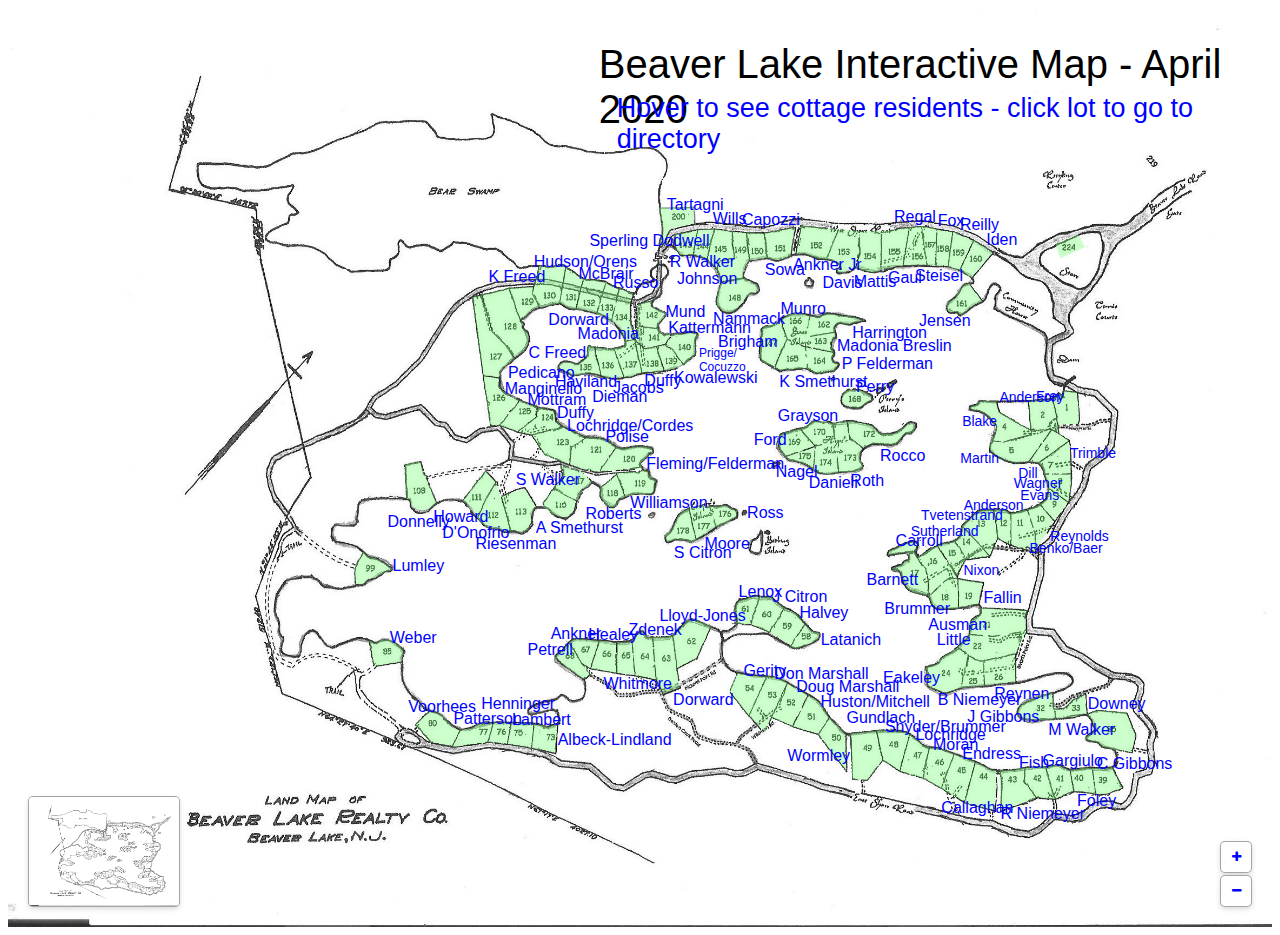
==== commit 778f2f70: "send again" ====
--- a/index.html
+++ b/index.html
@@ -1,12 +1,12 @@
 <!doctype html>
 <html>
 <head>
-    <link rel="stylesheet" href="css/image-map-pro.min_absolute.css">
+    <link rel="stylesheet" href="image-map-pro.min_absolute.css">
 </head>
 <body>
     <div id="image-map-pro-container"></div>
-    <script src="scripts/jquery.min.js"></script>
-    <script src="scripts/image-map-pro.min.js"></script>
-<script type="text/javascript" src="scripts/beaverlakemap_absolute.js"></script>
+    <script src="jquery.min.js"></script>
+    <script src="image-map-pro.min.js"></script>
+<script type="text/javascript" src="beaverlakemap_absolute.js"></script>
 </body>
 </html>--- a/image-map-pro.min_absolute.css
+++ b/image-map-pro.min_absolute.css
@@ -0,0 +1,6 @@
+/*!
+ *  Font Awesome 4.7.0 by @davegandy - http://fontawesome.io - @fontawesome
+ *  License - http://fontawesome.io/license (Font: SIL OFL 1.1, CSS: MIT License)
+ */@font-face{font-family:FontAwesome;src:url(fontawesome-webfont.eot?v=4.7.0);src:url(fontawesome-webfont.eot?#iefix&v=4.7.0) format('embedded-opentype'),url(fontawesome-webfont.woff2?v=4.7.0) format('woff2'),url(fontawesome-webfont.woff?v=4.7.0) format('woff'),url(fontawesome-webfont.ttf?v=4.7.0) format('truetype'),url(fontawesome-webfont.svg?v=4.7.0#fontawesomeregular) format('svg');font-weight:400;font-style:normal}.fa{display:inline-block;font:normal normal normal 14px/1 FontAwesome;font-size:inherit;text-rendering:auto;-webkit-font-smoothing:antialiased;-moz-osx-font-smoothing:grayscale}.fa-lg{font-size:1.33333333em;line-height:.75em;vertical-align:-15%}.fa-2x{font-size:2em}.fa-3x{font-size:3em}.fa-4x{font-size:4em}.fa-5x{font-size:5em}.fa-fw{width:1.28571429em;text-align:center}.fa-ul{padding-left:0;margin-left:2.14285714em;list-style-type:none}.fa-ul>li{position:relative}.fa-li{position:absolute;left:-2.14285714em;width:2.14285714em;top:.14285714em;text-align:center}.fa-li.fa-lg{left:-1.85714286em}.fa-border{padding:.2em .25em .15em;border:solid .08em #eee;border-radius:.1em}.fa-pull-left{float:left}.fa-pull-right{float:right}.fa.fa-pull-left{margin-right:.3em}.fa.fa-pull-right{margin-left:.3em}.pull-right{float:right}.pull-left{float:left}.fa.pull-left{margin-right:.3em}.fa.pull-right{margin-left:.3em}.fa-spin{-webkit-animation:fa-spin 2s infinite linear;animation:fa-spin 2s infinite linear}.fa-pulse{-webkit-animation:fa-spin 1s infinite steps(8);animation:fa-spin 1s infinite steps(8)}@-webkit-keyframes fa-spin{0%{-webkit-transform:rotate(0);transform:rotate(0)}100%{-webkit-transform:rotate(359deg);transform:rotate(359deg)}}@keyframes fa-spin{0%{-webkit-transform:rotate(0);transform:rotate(0)}100%{-webkit-transform:rotate(359deg);transform:rotate(359deg)}}.fa-rotate-90{-webkit-transform:rotate(90deg);-ms-transform:rotate(90deg);transform:rotate(90deg)}.fa-rotate-180{-webkit-transform:rotate(180deg);-ms-transform:rotate(180deg);transform:rotate(180deg)}.fa-rotate-270{-webkit-transform:rotate(270deg);-ms-transform:rotate(270deg);transform:rotate(270deg)}.fa-flip-horizontal{-webkit-transform:scale(-1,1);-ms-transform:scale(-1,1);transform:scale(-1,1)}.fa-flip-vertical{-webkit-transform:scale(1,-1);-ms-transform:scale(1,-1);transform:scale(1,-1)}:root .fa-flip-horizontal,:root .fa-flip-vertical,:root .fa-rotate-180,:root .fa-rotate-270,:root .fa-rotate-90{filter:none}.fa-stack{position:relative;display:inline-block;width:2em;height:2em;line-height:2em;vertical-align:middle}.fa-stack-1x,.fa-stack-2x{position:absolute;left:0;width:100%;text-align:center}.fa-stack-1x{line-height:inherit}.fa-stack-2x{font-size:2em}.fa-inverse{color:#fff}.fa-glass:before{content:"\f000"}.fa-music:before{content:"\f001"}.fa-search:before{content:"\f002"}.fa-envelope-o:before{content:"\f003"}.fa-heart:before{content:"\f004"}.fa-star:before{content:"\f005"}.fa-star-o:before{content:"\f006"}.fa-user:before{content:"\f007"}.fa-film:before{content:"\f008"}.fa-th-large:before{content:"\f009"}.fa-th:before{content:"\f00a"}.fa-th-list:before{content:"\f00b"}.fa-check:before{content:"\f00c"}.fa-close:before,.fa-remove:before,.fa-times:before{content:"\f00d"}.fa-search-plus:before{content:"\f00e"}.fa-search-minus:before{content:"\f010"}.fa-power-off:before{content:"\f011"}.fa-signal:before{content:"\f012"}.fa-cog:before,.fa-gear:before{content:"\f013"}.fa-trash-o:before{content:"\f014"}.fa-home:before{content:"\f015"}.fa-file-o:before{content:"\f016"}.fa-clock-o:before{content:"\f017"}.fa-road:before{content:"\f018"}.fa-download:before{content:"\f019"}.fa-arrow-circle-o-down:before{content:"\f01a"}.fa-arrow-circle-o-up:before{content:"\f01b"}.fa-inbox:before{content:"\f01c"}.fa-play-circle-o:before{content:"\f01d"}.fa-repeat:before,.fa-rotate-right:before{content:"\f01e"}.fa-refresh:before{content:"\f021"}.fa-list-alt:before{content:"\f022"}.fa-lock:before{content:"\f023"}.fa-flag:before{content:"\f024"}.fa-headphones:before{content:"\f025"}.fa-volume-off:before{content:"\f026"}.fa-volume-down:before{content:"\f027"}.fa-volume-up:before{content:"\f028"}.fa-qrcode:before{content:"\f029"}.fa-barcode:before{content:"\f02a"}.fa-tag:before{content:"\f02b"}.fa-tags:before{content:"\f02c"}.fa-book:before{content:"\f02d"}.fa-bookmark:before{content:"\f02e"}.fa-print:before{content:"\f02f"}.fa-camera:before{content:"\f030"}.fa-font:before{content:"\f031"}.fa-bold:before{content:"\f032"}.fa-italic:before{content:"\f033"}.fa-text-height:before{content:"\f034"}.fa-text-width:before{content:"\f035"}.fa-align-left:before{content:"\f036"}.fa-align-center:before{content:"\f037"}.fa-align-right:before{content:"\f038"}.fa-align-justify:before{content:"\f039"}.fa-list:before{content:"\f03a"}.fa-dedent:before,.fa-outdent:before{content:"\f03b"}.fa-indent:before{content:"\f03c"}.fa-video-camera:before{content:"\f03d"}.fa-image:before,.fa-photo:before,.fa-picture-o:before{content:"\f03e"}.fa-pencil:before{content:"\f040"}.fa-map-marker:before{content:"\f041"}.fa-adjust:before{content:"\f042"}.fa-tint:before{content:"\f043"}.fa-edit:before,.fa-pencil-square-o:before{content:"\f044"}.fa-share-square-o:before{content:"\f045"}.fa-check-square-o:before{content:"\f046"}.fa-arrows:before{content:"\f047"}.fa-step-backward:before{content:"\f048"}.fa-fast-backward:before{content:"\f049"}.fa-backward:before{content:"\f04a"}.fa-play:before{content:"\f04b"}.fa-pause:before{content:"\f04c"}.fa-stop:before{content:"\f04d"}.fa-forward:before{content:"\f04e"}.fa-fast-forward:before{content:"\f050"}.fa-step-forward:before{content:"\f051"}.fa-eject:before{content:"\f052"}.fa-chevron-left:before{content:"\f053"}.fa-chevron-right:before{content:"\f054"}.fa-plus-circle:before{content:"\f055"}.fa-minus-circle:before{content:"\f056"}.fa-times-circle:before{content:"\f057"}.fa-check-circle:before{content:"\f058"}.fa-question-circle:before{content:"\f059"}.fa-info-circle:before{content:"\f05a"}.fa-crosshairs:before{content:"\f05b"}.fa-times-circle-o:before{content:"\f05c"}.fa-check-circle-o:before{content:"\f05d"}.fa-ban:before{content:"\f05e"}.fa-arrow-left:before{content:"\f060"}.fa-arrow-right:before{content:"\f061"}.fa-arrow-up:before{content:"\f062"}.fa-arrow-down:before{content:"\f063"}.fa-mail-forward:before,.fa-share:before{content:"\f064"}.fa-expand:before{content:"\f065"}.fa-compress:before{content:"\f066"}.fa-plus:before{content:"\f067"}.fa-minus:before{content:"\f068"}.fa-asterisk:before{content:"\f069"}.fa-exclamation-circle:before{content:"\f06a"}.fa-gift:before{content:"\f06b"}.fa-leaf:before{content:"\f06c"}.fa-fire:before{content:"\f06d"}.fa-eye:before{content:"\f06e"}.fa-eye-slash:before{content:"\f070"}.fa-exclamation-triangle:before,.fa-warning:before{content:"\f071"}.fa-plane:before{content:"\f072"}.fa-calendar:before{content:"\f073"}.fa-random:before{content:"\f074"}.fa-comment:before{content:"\f075"}.fa-magnet:before{content:"\f076"}.fa-chevron-up:before{content:"\f077"}.fa-chevron-down:before{content:"\f078"}.fa-retweet:before{content:"\f079"}.fa-shopping-cart:before{content:"\f07a"}.fa-folder:before{content:"\f07b"}.fa-folder-open:before{content:"\f07c"}.fa-arrows-v:before{content:"\f07d"}.fa-arrows-h:before{content:"\f07e"}.fa-bar-chart-o:before,.fa-bar-chart:before{content:"\f080"}.fa-twitter-square:before{content:"\f081"}.fa-facebook-square:before{content:"\f082"}.fa-camera-retro:before{content:"\f083"}.fa-key:before{content:"\f084"}.fa-cogs:before,.fa-gears:before{content:"\f085"}.fa-comments:before{content:"\f086"}.fa-thumbs-o-up:before{content:"\f087"}.fa-thumbs-o-down:before{content:"\f088"}.fa-star-half:before{content:"\f089"}.fa-heart-o:before{content:"\f08a"}.fa-sign-out:before{content:"\f08b"}.fa-linkedin-square:before{content:"\f08c"}.fa-thumb-tack:before{content:"\f08d"}.fa-external-link:before{content:"\f08e"}.fa-sign-in:before{content:"\f090"}.fa-trophy:before{content:"\f091"}.fa-github-square:before{content:"\f092"}.fa-upload:before{content:"\f093"}.fa-lemon-o:before{content:"\f094"}.fa-phone:before{content:"\f095"}.fa-square-o:before{content:"\f096"}.fa-bookmark-o:before{content:"\f097"}.fa-phone-square:before{content:"\f098"}.fa-twitter:before{content:"\f099"}.fa-facebook-f:before,.fa-facebook:before{content:"\f09a"}.fa-github:before{content:"\f09b"}.fa-unlock:before{content:"\f09c"}.fa-credit-card:before{content:"\f09d"}.fa-feed:before,.fa-rss:before{content:"\f09e"}.fa-hdd-o:before{content:"\f0a0"}.fa-bullhorn:before{content:"\f0a1"}.fa-bell:before{content:"\f0f3"}.fa-certificate:before{content:"\f0a3"}.fa-hand-o-right:before{content:"\f0a4"}.fa-hand-o-left:before{content:"\f0a5"}.fa-hand-o-up:before{content:"\f0a6"}.fa-hand-o-down:before{content:"\f0a7"}.fa-arrow-circle-left:before{content:"\f0a8"}.fa-arrow-circle-right:before{content:"\f0a9"}.fa-arrow-circle-up:before{content:"\f0aa"}.fa-arrow-circle-down:before{content:"\f0ab"}.fa-globe:before{content:"\f0ac"}.fa-wrench:before{content:"\f0ad"}.fa-tasks:before{content:"\f0ae"}.fa-filter:before{content:"\f0b0"}.fa-briefcase:before{content:"\f0b1"}.fa-arrows-alt:before{content:"\f0b2"}.fa-group:before,.fa-users:before{content:"\f0c0"}.fa-chain:before,.fa-link:before{content:"\f0c1"}.fa-cloud:before{content:"\f0c2"}.fa-flask:before{content:"\f0c3"}.fa-cut:before,.fa-scissors:before{content:"\f0c4"}.fa-copy:before,.fa-files-o:before{content:"\f0c5"}.fa-paperclip:before{content:"\f0c6"}.fa-floppy-o:before,.fa-save:before{content:"\f0c7"}.fa-square:before{content:"\f0c8"}.fa-bars:before,.fa-navicon:before,.fa-reorder:before{content:"\f0c9"}.fa-list-ul:before{content:"\f0ca"}.fa-list-ol:before{content:"\f0cb"}.fa-strikethrough:before{content:"\f0cc"}.fa-underline:before{content:"\f0cd"}.fa-table:before{content:"\f0ce"}.fa-magic:before{content:"\f0d0"}.fa-truck:before{content:"\f0d1"}.fa-pinterest:before{content:"\f0d2"}.fa-pinterest-square:before{content:"\f0d3"}.fa-google-plus-square:before{content:"\f0d4"}.fa-google-plus:before{content:"\f0d5"}.fa-money:before{content:"\f0d6"}.fa-caret-down:before{content:"\f0d7"}.fa-caret-up:before{content:"\f0d8"}.fa-caret-left:before{content:"\f0d9"}.fa-caret-right:before{content:"\f0da"}.fa-columns:before{content:"\f0db"}.fa-sort:before,.fa-unsorted:before{content:"\f0dc"}.fa-sort-desc:before,.fa-sort-down:before{content:"\f0dd"}.fa-sort-asc:before,.fa-sort-up:before{content:"\f0de"}.fa-envelope:before{content:"\f0e0"}.fa-linkedin:before{content:"\f0e1"}.fa-rotate-left:before,.fa-undo:before{content:"\f0e2"}.fa-gavel:before,.fa-legal:before{content:"\f0e3"}.fa-dashboard:before,.fa-tachometer:before{content:"\f0e4"}.fa-comment-o:before{content:"\f0e5"}.fa-comments-o:before{content:"\f0e6"}.fa-bolt:before,.fa-flash:before{content:"\f0e7"}.fa-sitemap:before{content:"\f0e8"}.fa-umbrella:before{content:"\f0e9"}.fa-clipboard:before,.fa-paste:before{content:"\f0ea"}.fa-lightbulb-o:before{content:"\f0eb"}.fa-exchange:before{content:"\f0ec"}.fa-cloud-download:before{content:"\f0ed"}.fa-cloud-upload:before{content:"\f0ee"}.fa-user-md:before{content:"\f0f0"}.fa-stethoscope:before{content:"\f0f1"}.fa-suitcase:before{content:"\f0f2"}.fa-bell-o:before{content:"\f0a2"}.fa-coffee:before{content:"\f0f4"}.fa-cutlery:before{content:"\f0f5"}.fa-file-text-o:before{content:"\f0f6"}.fa-building-o:before{content:"\f0f7"}.fa-hospital-o:before{content:"\f0f8"}.fa-ambulance:before{content:"\f0f9"}.fa-medkit:before{content:"\f0fa"}.fa-fighter-jet:before{content:"\f0fb"}.fa-beer:before{content:"\f0fc"}.fa-h-square:before{content:"\f0fd"}.fa-plus-square:before{content:"\f0fe"}.fa-angle-double-left:before{content:"\f100"}.fa-angle-double-right:before{content:"\f101"}.fa-angle-double-up:before{content:"\f102"}.fa-angle-double-down:before{content:"\f103"}.fa-angle-left:before{content:"\f104"}.fa-angle-right:before{content:"\f105"}.fa-angle-up:before{content:"\f106"}.fa-angle-down:before{content:"\f107"}.fa-desktop:before{content:"\f108"}.fa-laptop:before{content:"\f109"}.fa-tablet:before{content:"\f10a"}.fa-mobile-phone:before,.fa-mobile:before{content:"\f10b"}.fa-circle-o:before{content:"\f10c"}.fa-quote-left:before{content:"\f10d"}.fa-quote-right:before{content:"\f10e"}.fa-spinner:before{content:"\f110"}.fa-circle:before{content:"\f111"}.fa-mail-reply:before,.fa-reply:before{content:"\f112"}.fa-github-alt:before{content:"\f113"}.fa-folder-o:before{content:"\f114"}.fa-folder-open-o:before{content:"\f115"}.fa-smile-o:before{content:"\f118"}.fa-frown-o:before{content:"\f119"}.fa-meh-o:before{content:"\f11a"}.fa-gamepad:before{content:"\f11b"}.fa-keyboard-o:before{content:"\f11c"}.fa-flag-o:before{content:"\f11d"}.fa-flag-checkered:before{content:"\f11e"}.fa-terminal:before{content:"\f120"}.fa-code:before{content:"\f121"}.fa-mail-reply-all:before,.fa-reply-all:before{content:"\f122"}.fa-star-half-empty:before,.fa-star-half-full:before,.fa-star-half-o:before{content:"\f123"}.fa-location-arrow:before{content:"\f124"}.fa-crop:before{content:"\f125"}.fa-code-fork:before{content:"\f126"}.fa-chain-broken:before,.fa-unlink:before{content:"\f127"}.fa-question:before{content:"\f128"}.fa-info:before{content:"\f129"}.fa-exclamation:before{content:"\f12a"}.fa-superscript:before{content:"\f12b"}.fa-subscript:before{content:"\f12c"}.fa-eraser:before{content:"\f12d"}.fa-puzzle-piece:before{content:"\f12e"}.fa-microphone:before{content:"\f130"}.fa-microphone-slash:before{content:"\f131"}.fa-shield:before{content:"\f132"}.fa-calendar-o:before{content:"\f133"}.fa-fire-extinguisher:before{content:"\f134"}.fa-rocket:before{content:"\f135"}.fa-maxcdn:before{content:"\f136"}.fa-chevron-circle-left:before{content:"\f137"}.fa-chevron-circle-right:before{content:"\f138"}.fa-chevron-circle-up:before{content:"\f139"}.fa-chevron-circle-down:before{content:"\f13a"}.fa-html5:before{content:"\f13b"}.fa-css3:before{content:"\f13c"}.fa-anchor:before{content:"\f13d"}.fa-unlock-alt:before{content:"\f13e"}.fa-bullseye:before{content:"\f140"}.fa-ellipsis-h:before{content:"\f141"}.fa-ellipsis-v:before{content:"\f142"}.fa-rss-square:before{content:"\f143"}.fa-play-circle:before{content:"\f144"}.fa-ticket:before{content:"\f145"}.fa-minus-square:before{content:"\f146"}.fa-minus-square-o:before{content:"\f147"}.fa-level-up:before{content:"\f148"}.fa-level-down:before{content:"\f149"}.fa-check-square:before{content:"\f14a"}.fa-pencil-square:before{content:"\f14b"}.fa-external-link-square:before{content:"\f14c"}.fa-share-square:before{content:"\f14d"}.fa-compass:before{content:"\f14e"}.fa-caret-square-o-down:before,.fa-toggle-down:before{content:"\f150"}.fa-caret-square-o-up:before,.fa-toggle-up:before{content:"\f151"}.fa-caret-square-o-right:before,.fa-toggle-right:before{content:"\f152"}.fa-eur:before,.fa-euro:before{content:"\f153"}.fa-gbp:before{content:"\f154"}.fa-dollar:before,.fa-usd:before{content:"\f155"}.fa-inr:before,.fa-rupee:before{content:"\f156"}.fa-cny:before,.fa-jpy:before,.fa-rmb:before,.fa-yen:before{content:"\f157"}.fa-rouble:before,.fa-rub:before,.fa-ruble:before{content:"\f158"}.fa-krw:before,.fa-won:before{content:"\f159"}.fa-bitcoin:before,.fa-btc:before{content:"\f15a"}.fa-file:before{content:"\f15b"}.fa-file-text:before{content:"\f15c"}.fa-sort-alpha-asc:before{content:"\f15d"}.fa-sort-alpha-desc:before{content:"\f15e"}.fa-sort-amount-asc:before{content:"\f160"}.fa-sort-amount-desc:before{content:"\f161"}.fa-sort-numeric-asc:before{content:"\f162"}.fa-sort-numeric-desc:before{content:"\f163"}.fa-thumbs-up:before{content:"\f164"}.fa-thumbs-down:before{content:"\f165"}.fa-youtube-square:before{content:"\f166"}.fa-youtube:before{content:"\f167"}.fa-xing:before{content:"\f168"}.fa-xing-square:before{content:"\f169"}.fa-youtube-play:before{content:"\f16a"}.fa-dropbox:before{content:"\f16b"}.fa-stack-overflow:before{content:"\f16c"}.fa-instagram:before{content:"\f16d"}.fa-flickr:before{content:"\f16e"}.fa-adn:before{content:"\f170"}.fa-bitbucket:before{content:"\f171"}.fa-bitbucket-square:before{content:"\f172"}.fa-tumblr:before{content:"\f173"}.fa-tumblr-square:before{content:"\f174"}.fa-long-arrow-down:before{content:"\f175"}.fa-long-arrow-up:before{content:"\f176"}.fa-long-arrow-left:before{content:"\f177"}.fa-long-arrow-right:before{content:"\f178"}.fa-apple:before{content:"\f179"}.fa-windows:before{content:"\f17a"}.fa-android:before{content:"\f17b"}.fa-linux:before{content:"\f17c"}.fa-dribbble:before{content:"\f17d"}.fa-skype:before{content:"\f17e"}.fa-foursquare:before{content:"\f180"}.fa-trello:before{content:"\f181"}.fa-female:before{content:"\f182"}.fa-male:before{content:"\f183"}.fa-gittip:before,.fa-gratipay:before{content:"\f184"}.fa-sun-o:before{content:"\f185"}.fa-moon-o:before{content:"\f186"}.fa-archive:before{content:"\f187"}.fa-bug:before{content:"\f188"}.fa-vk:before{content:"\f189"}.fa-weibo:before{content:"\f18a"}.fa-renren:before{content:"\f18b"}.fa-pagelines:before{content:"\f18c"}.fa-stack-exchange:before{content:"\f18d"}.fa-arrow-circle-o-right:before{content:"\f18e"}.fa-arrow-circle-o-left:before{content:"\f190"}.fa-caret-square-o-left:before,.fa-toggle-left:before{content:"\f191"}.fa-dot-circle-o:before{content:"\f192"}.fa-wheelchair:before{content:"\f193"}.fa-vimeo-square:before{content:"\f194"}.fa-try:before,.fa-turkish-lira:before{content:"\f195"}.fa-plus-square-o:before{content:"\f196"}.fa-space-shuttle:before{content:"\f197"}.fa-slack:before{content:"\f198"}.fa-envelope-square:before{content:"\f199"}.fa-wordpress:before{content:"\f19a"}.fa-openid:before{content:"\f19b"}.fa-bank:before,.fa-institution:before,.fa-university:before{content:"\f19c"}.fa-graduation-cap:before,.fa-mortar-board:before{content:"\f19d"}.fa-yahoo:before{content:"\f19e"}.fa-google:before{content:"\f1a0"}.fa-reddit:before{content:"\f1a1"}.fa-reddit-square:before{content:"\f1a2"}.fa-stumbleupon-circle:before{content:"\f1a3"}.fa-stumbleupon:before{content:"\f1a4"}.fa-delicious:before{content:"\f1a5"}.fa-digg:before{content:"\f1a6"}.fa-pied-piper-pp:before{content:"\f1a7"}.fa-pied-piper-alt:before{content:"\f1a8"}.fa-drupal:before{content:"\f1a9"}.fa-joomla:before{content:"\f1aa"}.fa-language:before{content:"\f1ab"}.fa-fax:before{content:"\f1ac"}.fa-building:before{content:"\f1ad"}.fa-child:before{content:"\f1ae"}.fa-paw:before{content:"\f1b0"}.fa-spoon:before{content:"\f1b1"}.fa-cube:before{content:"\f1b2"}.fa-cubes:before{content:"\f1b3"}.fa-behance:before{content:"\f1b4"}.fa-behance-square:before{content:"\f1b5"}.fa-steam:before{content:"\f1b6"}.fa-steam-square:before{content:"\f1b7"}.fa-recycle:before{content:"\f1b8"}.fa-automobile:before,.fa-car:before{content:"\f1b9"}.fa-cab:before,.fa-taxi:before{content:"\f1ba"}.fa-tree:before{content:"\f1bb"}.fa-spotify:before{content:"\f1bc"}.fa-deviantart:before{content:"\f1bd"}.fa-soundcloud:before{content:"\f1be"}.fa-database:before{content:"\f1c0"}.fa-file-pdf-o:before{content:"\f1c1"}.fa-file-word-o:before{content:"\f1c2"}.fa-file-excel-o:before{content:"\f1c3"}.fa-file-powerpoint-o:before{content:"\f1c4"}.fa-file-image-o:before,.fa-file-photo-o:before,.fa-file-picture-o:before{content:"\f1c5"}.fa-file-archive-o:before,.fa-file-zip-o:before{content:"\f1c6"}.fa-file-audio-o:before,.fa-file-sound-o:before{content:"\f1c7"}.fa-file-movie-o:before,.fa-file-video-o:before{content:"\f1c8"}.fa-file-code-o:before{content:"\f1c9"}.fa-vine:before{content:"\f1ca"}.fa-codepen:before{content:"\f1cb"}.fa-jsfiddle:before{content:"\f1cc"}.fa-life-bouy:before,.fa-life-buoy:before,.fa-life-ring:before,.fa-life-saver:before,.fa-support:before{content:"\f1cd"}.fa-circle-o-notch:before{content:"\f1ce"}.fa-ra:before,.fa-rebel:before,.fa-resistance:before{content:"\f1d0"}.fa-empire:before,.fa-ge:before{content:"\f1d1"}.fa-git-square:before{content:"\f1d2"}.fa-git:before{content:"\f1d3"}.fa-hacker-news:before,.fa-y-combinator-square:before,.fa-yc-square:before{content:"\f1d4"}.fa-tencent-weibo:before{content:"\f1d5"}.fa-qq:before{content:"\f1d6"}.fa-wechat:before,.fa-weixin:before{content:"\f1d7"}.fa-paper-plane:before,.fa-send:before{content:"\f1d8"}.fa-paper-plane-o:before,.fa-send-o:before{content:"\f1d9"}.fa-history:before{content:"\f1da"}.fa-circle-thin:before{content:"\f1db"}.fa-header:before{content:"\f1dc"}.fa-paragraph:before{content:"\f1dd"}.fa-sliders:before{content:"\f1de"}.fa-share-alt:before{content:"\f1e0"}.fa-share-alt-square:before{content:"\f1e1"}.fa-bomb:before{content:"\f1e2"}.fa-futbol-o:before,.fa-soccer-ball-o:before{content:"\f1e3"}.fa-tty:before{content:"\f1e4"}.fa-binoculars:before{content:"\f1e5"}.fa-plug:before{content:"\f1e6"}.fa-slideshare:before{content:"\f1e7"}.fa-twitch:before{content:"\f1e8"}.fa-yelp:before{content:"\f1e9"}.fa-newspaper-o:before{content:"\f1ea"}.fa-wifi:before{content:"\f1eb"}.fa-calculator:before{content:"\f1ec"}.fa-paypal:before{content:"\f1ed"}.fa-google-wallet:before{content:"\f1ee"}.fa-cc-visa:before{content:"\f1f0"}.fa-cc-mastercard:before{content:"\f1f1"}.fa-cc-discover:before{content:"\f1f2"}.fa-cc-amex:before{content:"\f1f3"}.fa-cc-paypal:before{content:"\f1f4"}.fa-cc-stripe:before{content:"\f1f5"}.fa-bell-slash:before{content:"\f1f6"}.fa-bell-slash-o:before{content:"\f1f7"}.fa-trash:before{content:"\f1f8"}.fa-copyright:before{content:"\f1f9"}.fa-at:before{content:"\f1fa"}.fa-eyedropper:before{content:"\f1fb"}.fa-paint-brush:before{content:"\f1fc"}.fa-birthday-cake:before{content:"\f1fd"}.fa-area-chart:before{content:"\f1fe"}.fa-pie-chart:before{content:"\f200"}.fa-line-chart:before{content:"\f201"}.fa-lastfm:before{content:"\f202"}.fa-lastfm-square:before{content:"\f203"}.fa-toggle-off:before{content:"\f204"}.fa-toggle-on:before{content:"\f205"}.fa-bicycle:before{content:"\f206"}.fa-bus:before{content:"\f207"}.fa-ioxhost:before{content:"\f208"}.fa-angellist:before{content:"\f209"}.fa-cc:before{content:"\f20a"}.fa-ils:before,.fa-shekel:before,.fa-sheqel:before{content:"\f20b"}.fa-meanpath:before{content:"\f20c"}.fa-buysellads:before{content:"\f20d"}.fa-connectdevelop:before{content:"\f20e"}.fa-dashcube:before{content:"\f210"}.fa-forumbee:before{content:"\f211"}.fa-leanpub:before{content:"\f212"}.fa-sellsy:before{content:"\f213"}.fa-shirtsinbulk:before{content:"\f214"}.fa-simplybuilt:before{content:"\f215"}.fa-skyatlas:before{content:"\f216"}.fa-cart-plus:before{content:"\f217"}.fa-cart-arrow-down:before{content:"\f218"}.fa-diamond:before{content:"\f219"}.fa-ship:before{content:"\f21a"}.fa-user-secret:before{content:"\f21b"}.fa-motorcycle:before{content:"\f21c"}.fa-street-view:before{content:"\f21d"}.fa-heartbeat:before{content:"\f21e"}.fa-venus:before{content:"\f221"}.fa-mars:before{content:"\f222"}.fa-mercury:before{content:"\f223"}.fa-intersex:before,.fa-transgender:before{content:"\f224"}.fa-transgender-alt:before{content:"\f225"}.fa-venus-double:before{content:"\f226"}.fa-mars-double:before{content:"\f227"}.fa-venus-mars:before{content:"\f228"}.fa-mars-stroke:before{content:"\f229"}.fa-mars-stroke-v:before{content:"\f22a"}.fa-mars-stroke-h:before{content:"\f22b"}.fa-neuter:before{content:"\f22c"}.fa-genderless:before{content:"\f22d"}.fa-facebook-official:before{content:"\f230"}.fa-pinterest-p:before{content:"\f231"}.fa-whatsapp:before{content:"\f232"}.fa-server:before{content:"\f233"}.fa-user-plus:before{content:"\f234"}.fa-user-times:before{content:"\f235"}.fa-bed:before,.fa-hotel:before{content:"\f236"}.fa-viacoin:before{content:"\f237"}.fa-train:before{content:"\f238"}.fa-subway:before{content:"\f239"}.fa-medium:before{content:"\f23a"}.fa-y-combinator:before,.fa-yc:before{content:"\f23b"}.fa-optin-monster:before{content:"\f23c"}.fa-opencart:before{content:"\f23d"}.fa-expeditedssl:before{content:"\f23e"}.fa-battery-4:before,.fa-battery-full:before,.fa-battery:before{content:"\f240"}.fa-battery-3:before,.fa-battery-three-quarters:before{content:"\f241"}.fa-battery-2:before,.fa-battery-half:before{content:"\f242"}.fa-battery-1:before,.fa-battery-quarter:before{content:"\f243"}.fa-battery-0:before,.fa-battery-empty:before{content:"\f244"}.fa-mouse-pointer:before{content:"\f245"}.fa-i-cursor:before{content:"\f246"}.fa-object-group:before{content:"\f247"}.fa-object-ungroup:before{content:"\f248"}.fa-sticky-note:before{content:"\f249"}.fa-sticky-note-o:before{content:"\f24a"}.fa-cc-jcb:before{content:"\f24b"}.fa-cc-diners-club:before{content:"\f24c"}.fa-clone:before{content:"\f24d"}.fa-balance-scale:before{content:"\f24e"}.fa-hourglass-o:before{content:"\f250"}.fa-hourglass-1:before,.fa-hourglass-start:before{content:"\f251"}.fa-hourglass-2:before,.fa-hourglass-half:before{content:"\f252"}.fa-hourglass-3:before,.fa-hourglass-end:before{content:"\f253"}.fa-hourglass:before{content:"\f254"}.fa-hand-grab-o:before,.fa-hand-rock-o:before{content:"\f255"}.fa-hand-paper-o:before,.fa-hand-stop-o:before{content:"\f256"}.fa-hand-scissors-o:before{content:"\f257"}.fa-hand-lizard-o:before{content:"\f258"}.fa-hand-spock-o:before{content:"\f259"}.fa-hand-pointer-o:before{content:"\f25a"}.fa-hand-peace-o:before{content:"\f25b"}.fa-trademark:before{content:"\f25c"}.fa-registered:before{content:"\f25d"}.fa-creative-commons:before{content:"\f25e"}.fa-gg:before{content:"\f260"}.fa-gg-circle:before{content:"\f261"}.fa-tripadvisor:before{content:"\f262"}.fa-odnoklassniki:before{content:"\f263"}.fa-odnoklassniki-square:before{content:"\f264"}.fa-get-pocket:before{content:"\f265"}.fa-wikipedia-w:before{content:"\f266"}.fa-safari:before{content:"\f267"}.fa-chrome:before{content:"\f268"}.fa-firefox:before{content:"\f269"}.fa-opera:before{content:"\f26a"}.fa-internet-explorer:before{content:"\f26b"}.fa-television:before,.fa-tv:before{content:"\f26c"}.fa-contao:before{content:"\f26d"}.fa-500px:before{content:"\f26e"}.fa-amazon:before{content:"\f270"}.fa-calendar-plus-o:before{content:"\f271"}.fa-calendar-minus-o:before{content:"\f272"}.fa-calendar-times-o:before{content:"\f273"}.fa-calendar-check-o:before{content:"\f274"}.fa-industry:before{content:"\f275"}.fa-map-pin:before{content:"\f276"}.fa-map-signs:before{content:"\f277"}.fa-map-o:before{content:"\f278"}.fa-map:before{content:"\f279"}.fa-commenting:before{content:"\f27a"}.fa-commenting-o:before{content:"\f27b"}.fa-houzz:before{content:"\f27c"}.fa-vimeo:before{content:"\f27d"}.fa-black-tie:before{content:"\f27e"}.fa-fonticons:before{content:"\f280"}.fa-reddit-alien:before{content:"\f281"}.fa-edge:before{content:"\f282"}.fa-credit-card-alt:before{content:"\f283"}.fa-codiepie:before{content:"\f284"}.fa-modx:before{content:"\f285"}.fa-fort-awesome:before{content:"\f286"}.fa-usb:before{content:"\f287"}.fa-product-hunt:before{content:"\f288"}.fa-mixcloud:before{content:"\f289"}.fa-scribd:before{content:"\f28a"}.fa-pause-circle:before{content:"\f28b"}.fa-pause-circle-o:before{content:"\f28c"}.fa-stop-circle:before{content:"\f28d"}.fa-stop-circle-o:before{content:"\f28e"}.fa-shopping-bag:before{content:"\f290"}.fa-shopping-basket:before{content:"\f291"}.fa-hashtag:before{content:"\f292"}.fa-bluetooth:before{content:"\f293"}.fa-bluetooth-b:before{content:"\f294"}.fa-percent:before{content:"\f295"}.fa-gitlab:before{content:"\f296"}.fa-wpbeginner:before{content:"\f297"}.fa-wpforms:before{content:"\f298"}.fa-envira:before{content:"\f299"}.fa-universal-access:before{content:"\f29a"}.fa-wheelchair-alt:before{content:"\f29b"}.fa-question-circle-o:before{content:"\f29c"}.fa-blind:before{content:"\f29d"}.fa-audio-description:before{content:"\f29e"}.fa-volume-control-phone:before{content:"\f2a0"}.fa-braille:before{content:"\f2a1"}.fa-assistive-listening-systems:before{content:"\f2a2"}.fa-american-sign-language-interpreting:before,.fa-asl-interpreting:before{content:"\f2a3"}.fa-deaf:before,.fa-deafness:before,.fa-hard-of-hearing:before{content:"\f2a4"}.fa-glide:before{content:"\f2a5"}.fa-glide-g:before{content:"\f2a6"}.fa-sign-language:before,.fa-signing:before{content:"\f2a7"}.fa-low-vision:before{content:"\f2a8"}.fa-viadeo:before{content:"\f2a9"}.fa-viadeo-square:before{content:"\f2aa"}.fa-snapchat:before{content:"\f2ab"}.fa-snapchat-ghost:before{content:"\f2ac"}.fa-snapchat-square:before{content:"\f2ad"}.fa-pied-piper:before{content:"\f2ae"}.fa-first-order:before{content:"\f2b0"}.fa-yoast:before{content:"\f2b1"}.fa-themeisle:before{content:"\f2b2"}.fa-google-plus-circle:before,.fa-google-plus-official:before{content:"\f2b3"}.fa-fa:before,.fa-font-awesome:before{content:"\f2b4"}.fa-handshake-o:before{content:"\f2b5"}.fa-envelope-open:before{content:"\f2b6"}.fa-envelope-open-o:before{content:"\f2b7"}.fa-linode:before{content:"\f2b8"}.fa-address-book:before{content:"\f2b9"}.fa-address-book-o:before{content:"\f2ba"}.fa-address-card:before,.fa-vcard:before{content:"\f2bb"}.fa-address-card-o:before,.fa-vcard-o:before{content:"\f2bc"}.fa-user-circle:before{content:"\f2bd"}.fa-user-circle-o:before{content:"\f2be"}.fa-user-o:before{content:"\f2c0"}.fa-id-badge:before{content:"\f2c1"}.fa-drivers-license:before,.fa-id-card:before{content:"\f2c2"}.fa-drivers-license-o:before,.fa-id-card-o:before{content:"\f2c3"}.fa-quora:before{content:"\f2c4"}.fa-free-code-camp:before{content:"\f2c5"}.fa-telegram:before{content:"\f2c6"}.fa-thermometer-4:before,.fa-thermometer-full:before,.fa-thermometer:before{content:"\f2c7"}.fa-thermometer-3:before,.fa-thermometer-three-quarters:before{content:"\f2c8"}.fa-thermometer-2:before,.fa-thermometer-half:before{content:"\f2c9"}.fa-thermometer-1:before,.fa-thermometer-quarter:before{content:"\f2ca"}.fa-thermometer-0:before,.fa-thermometer-empty:before{content:"\f2cb"}.fa-shower:before{content:"\f2cc"}.fa-bath:before,.fa-bathtub:before,.fa-s15:before{content:"\f2cd"}.fa-podcast:before{content:"\f2ce"}.fa-window-maximize:before{content:"\f2d0"}.fa-window-minimize:before{content:"\f2d1"}.fa-window-restore:before{content:"\f2d2"}.fa-times-rectangle:before,.fa-window-close:before{content:"\f2d3"}.fa-times-rectangle-o:before,.fa-window-close-o:before{content:"\f2d4"}.fa-bandcamp:before{content:"\f2d5"}.fa-grav:before{content:"\f2d6"}.fa-etsy:before{content:"\f2d7"}.fa-imdb:before{content:"\f2d8"}.fa-ravelry:before{content:"\f2d9"}.fa-eercast:before{content:"\f2da"}.fa-microchip:before{content:"\f2db"}.fa-snowflake-o:before{content:"\f2dc"}.fa-superpowers:before{content:"\f2dd"}.fa-wpexplorer:before{content:"\f2de"}.fa-meetup:before{content:"\f2e0"}.sr-only{position:absolute;width:1px;height:1px;padding:0;margin:-1px;overflow:hidden;clip:rect(0,0,0,0);border:0}.sr-only-focusable:active,.sr-only-focusable:focus{position:static;width:auto;height:auto;margin:0;overflow:visible;clip:auto}
+.squares-clear{clear:both}.squares-element{float:left;box-sizing:border-box;-moz-box-sizing:border-box;-webkit-box-sizing:border-box}.squares-element>*{margin:0}.squares-element img,.squares-element video{max-width:100%}.squares-button{text-decoration:none;text-align:center}.squares-button:hover{filter:brightness(1.1);-moz-filter:brightness(1.1);-webkit-filter:brightness(1.1)}.squares-button:active{filter:brightness(.9);-moz-filter:brightness(.9);-webkit-filter:brightness(.9)}@media (max-width:767px){.sq-hidden-xs{display:none!important}}@media (min-width:768px) and (max-width:991px){.sq-hidden-sm{display:none!important}}@media (min-width:992px) and (max-width:1199px){.sq-hidden-md{display:none!important}}@media (min-width:1200px){.sq-hidden-lg{display:none!important}}.sq-col-lg-1,.sq-col-lg-10,.sq-col-lg-11,.sq-col-lg-12,.sq-col-lg-2,.sq-col-lg-3,.sq-col-lg-4,.sq-col-lg-5,.sq-col-lg-6,.sq-col-lg-7,.sq-col-lg-8,.sq-col-lg-9,.sq-col-md-1,.sq-col-md-10,.sq-col-md-11,.sq-col-md-12,.sq-col-md-2,.sq-col-md-3,.sq-col-md-4,.sq-col-md-5,.sq-col-md-6,.sq-col-md-7,.sq-col-md-8,.sq-col-md-9,.sq-col-sm-1,.sq-col-sm-10,.sq-col-sm-11,.sq-col-sm-12,.sq-col-sm-2,.sq-col-sm-3,.sq-col-sm-4,.sq-col-sm-5,.sq-col-sm-6,.sq-col-sm-7,.sq-col-sm-8,.sq-col-sm-9,.sq-col-xs-1,.sq-col-xs-10,.sq-col-xs-11,.sq-col-xs-12,.sq-col-xs-2,.sq-col-xs-3,.sq-col-xs-4,.sq-col-xs-5,.sq-col-xs-6,.sq-col-xs-7,.sq-col-xs-8,.sq-col-xs-9{position:relative;min-height:1px;padding-left:15px;padding-right:15px;width:100%}.sq-col-xs-1,.sq-col-xs-10,.sq-col-xs-11,.sq-col-xs-12,.sq-col-xs-2,.sq-col-xs-3,.sq-col-xs-4,.sq-col-xs-5,.sq-col-xs-6,.sq-col-xs-7,.sq-col-xs-8,.sq-col-xs-9{float:left}.sq-col-xs-12{width:100%}.sq-col-xs-11{width:91.66666667%}.sq-col-xs-10{width:83.33333333%}.sq-col-xs-9{width:75%}.sq-col-xs-8{width:66.66666667%}.sq-col-xs-7{width:58.33333333%}.sq-col-xs-6{width:50%}.sq-col-xs-5{width:41.66666667%}.sq-col-xs-4{width:33.33333333%}.sq-col-xs-3{width:25%}.sq-col-xs-2{width:16.66666667%}.sq-col-xs-1{width:8.33333333%}@media (min-width:768px){.sq-col-sm-1,.sq-col-sm-10,.sq-col-sm-11,.sq-col-sm-12,.sq-col-sm-2,.sq-col-sm-3,.sq-col-sm-4,.sq-col-sm-5,.sq-col-sm-6,.sq-col-sm-7,.sq-col-sm-8,.sq-col-sm-9{float:left}.sq-col-sm-12{width:100%}.sq-col-sm-11{width:91.66666667%}.sq-col-sm-10{width:83.33333333%}.sq-col-sm-9{width:75%}.sq-col-sm-8{width:66.66666667%}.sq-col-sm-7{width:58.33333333%}.sq-col-sm-6{width:50%}.sq-col-sm-5{width:41.66666667%}.sq-col-sm-4{width:33.33333333%}.sq-col-sm-3{width:25%}.sq-col-sm-2{width:16.66666667%}.sq-col-sm-1{width:8.33333333%}}@media (min-width:992px){.sq-col-md-1,.sq-col-md-10,.sq-col-md-11,.sq-col-md-12,.sq-col-md-2,.sq-col-md-3,.sq-col-md-4,.sq-col-md-5,.sq-col-md-6,.sq-col-md-7,.sq-col-md-8,.sq-col-md-9{float:left}.sq-col-md-12{width:100%}.sq-col-md-11{width:91.66666667%}.sq-col-md-10{width:83.33333333%}.sq-col-md-9{width:75%}.sq-col-md-8{width:66.66666667%}.sq-col-md-7{width:58.33333333%}.sq-col-md-6{width:50%}.sq-col-md-5{width:41.66666667%}.sq-col-md-4{width:33.33333333%}.sq-col-md-3{width:25%}.sq-col-md-2{width:16.66666667%}.sq-col-md-1{width:8.33333333%}}@media (min-width:1200px){.sq-col-lg-1,.sq-col-lg-10,.sq-col-lg-11,.sq-col-lg-12,.sq-col-lg-2,.sq-col-lg-3,.sq-col-lg-4,.sq-col-lg-5,.sq-col-lg-6,.sq-col-lg-7,.sq-col-lg-8,.sq-col-lg-9{float:left}.sq-col-lg-12{width:100%}.sq-col-lg-11{width:91.66666667%}.sq-col-lg-10{width:83.33333333%}.sq-col-lg-9{width:75%}.sq-col-lg-8{width:66.66666667%}.sq-col-lg-7{width:58.33333333%}.sq-col-lg-6{width:50%}.sq-col-lg-5{width:41.66666667%}.sq-col-lg-4{width:33.33333333%}.sq-col-lg-3{width:25%}.sq-col-lg-2{width:16.66666667%}.sq-col-lg-1{width:8.33333333%}}
+.imp-wrap{position:relative;width:auto;height:auto;-webkit-tap-highlight-color:transparent}.hs-loader-wrap{position:absolute;left:0;top:0;width:100%;height:100%;display:flex;justify-content:center;align-items:center}.imp-zoom-wrap>img{position:relative!important;z-index:0!important;width:100%!important;height:100%!important;margin:0!important;max-width:none!important;max-height:none!important;display:block!important;-webkit-touch-callout:none;-webkit-user-select:none;-khtml-user-select:none;-moz-user-select:none;-ms-user-select:none;user-select:none;-webkit-tap-highlight-color:transparent}.imp-zoom-outer-wrap{overflow:hidden}#imp-fullscreen-wrap .imp-zoom-outer-wrap{overflow:visible}#imp-fullscreen-wrap .imp-wrap{position:inherit}.imp-zoom-wrap{transform:scale(1,1) translate(0,0);transform-origin:0 0}.imp-shape-container{position:absolute;left:0;top:0;width:100%;height:100%;z-index:2}.imp-shape{cursor:pointer;pointer-events:all;transition:all .25s cubic-bezier(.55,0,.1,1);-moz-transition:all .25s cubic-bezier(.55,0,.1,1);-webkit-transition:all .25s cubic-bezier(.55,0,.1,1);box-sizing:border-box;-moz-box-sizing:border-box;-webkit-box-sizing:border-box}.imp-shape-oval,.imp-shape-rect,.imp-shape-spot,.imp-shape-text{position:absolute}.imp-shape-text{cursor:default}.imp-shape-spot{display:flex;justify-content:center;align-items:center;transition:all .4s cubic-bezier(.075,.82,.165,1);-moz-transition:all .4s cubic-bezier(.075,.82,.165,1);-webkit-transition:all .4s cubic-bezier(.075,.82,.165,1)}.imp-shape-spot-pin{transform-origin:50% 100%}.imp-shape-icon-shadow{position:absolute;left:0;bottom:0;z-index:0;transform:scale(1,.25);background:-moz-radial-gradient(center,ellipse cover,rgba(0,0,0,.53) 0,rgba(0,0,0,.3) 10%,rgba(0,0,0,.13) 28%,rgba(0,0,0,.04) 44%,rgba(0,0,0,0) 67%,rgba(0,0,0,0) 100%);background:-webkit-radial-gradient(center,ellipse cover,rgba(0,0,0,.53) 0,rgba(0,0,0,.3) 10%,rgba(0,0,0,.13) 28%,rgba(0,0,0,.04) 44%,rgba(0,0,0,0) 67%,rgba(0,0,0,0) 100%);background:radial-gradient(ellipse at center,rgba(0,0,0,.53) 0,rgba(0,0,0,.3) 10%,rgba(0,0,0,.13) 28%,rgba(0,0,0,.04) 44%,rgba(0,0,0,0) 67%,rgba(0,0,0,0) 100%)}.imp-shape img{width:100%}.imp-tooltip{display:none;position:absolute;z-index:1;transition-property:none;-moz-transition-property:none;-webkit-transition-property:none;transition-duration:.2s;-moz-transition-duration:.2s;-webkit-transition-duration:.2s;transition-timing-function:cubic-bezier(.55,0,.1,1);-moz-transition-timing-function:cubic-bezier(.55,0,.1,1);-webkit-transition-timing-function:cubic-bezier(.55,0,.1,1);box-sizing:border-box;-moz-box-sizing:border-box;-webkit-box-sizing:border-box}.imp-tooltip.imp-tooltip-visible{opacity:1!important;z-index:4;transform:scale(1,1)!important;-moz-transform:scale(1,1)!important;-webkit-transform:scale(1,1)!important}.hs-arrow{position:absolute}.hs-arrow-top{left:50%;top:0;margin-left:-10px;margin-top:-10px;width:0;height:0;border-left:10px solid transparent;border-right:10px solid transparent;border-bottom:10px solid #000}.hs-arrow-bottom{left:50%;top:100%;margin-left:-10px;margin-top:0;width:0;height:0;border-left:10px solid transparent;border-right:10px solid transparent;border-top:10px solid #000}.hs-arrow-right{left:100%;top:50%;margin-left:0;margin-top:-10px;width:0;height:0;border-top:10px solid transparent;border-bottom:10px solid transparent;border-left:10px solid #000}.hs-arrow-left{left:0;top:50%;margin-left:-10px;margin-top:-10px;width:0;height:0;border-top:10px solid transparent;border-bottom:10px solid transparent;border-right:10px solid #000}.imp-tooltip-buffer{position:absolute}.imp-tooltip-buffer-top{left:0;top:-20px;width:100%;height:20px}.imp-tooltip-buffer-bottom{left:0;top:100%;width:100%;height:20px}.imp-tooltip-buffer-left{left:-20px;top:0;width:20px;height:100%}.imp-tooltip-buffer-right{left:100%;top:0;width:20px;height:100%}.imp-tooltip-buffer-top.imp-tooltip-buffer-large{left:0;top:-60px;width:100%;height:60px}.imp-tooltip-buffer-bottom.imp-tooltip-buffer-large{left:0;top:100%;width:100%;height:60px}.imp-tooltip-buffer-left.imp-tooltip-buffer-large{left:-60px;top:0;width:60px;height:100%}.imp-tooltip-buffer-right.imp-tooltip-buffer-large{left:100%;top:0;width:60px;height:100%}.imp-fullscreen-tooltips-container{display:none;position:fixed;width:100%;height:100%;left:0;top:0;overflow-y:auto;z-index:2147483647}.imp-fullscreen-tooltips-container .imp-fullscreen-tooltip{display:none;position:absolute;left:0;top:0;width:100%;min-height:100%;box-sizing:border-box;-moz-box-sizing:border-box;-webkit-box-sizing:border-box;transition-property:none;-moz-transition-property:none;-webkit-transition-property:none;transition-duration:.2s;-moz-transition-duration:.2s;-webkit-transition-duration:.2s;transition-timing-function:cubic-bezier(.55,0,.1,1);-moz-transition-timing-function:cubic-bezier(.55,0,.1,1);-webkit-transition-timing-function:cubic-bezier(.55,0,.1,1)}.imp-fullscreen-tooltips-container .imp-fullscreen-tooltip.imp-tooltip-visible{opacity:1!important;z-index:3;transform:scale(1,1)!important;-moz-transform:scale(1,1)!important;-webkit-transform:scale(1,1)!important}.imp-fullscreen-tooltips-container .imp-fullscreen-tooltip .imp-tooltip-close-button{position:absolute;right:0;top:0;width:44px;height:44px;font-size:24px;line-height:44px;text-align:center;color:#fff;cursor:pointer;z-index:99}.imp-fullscreen-button{position:absolute;height:44px;line-height:44px;padding:0 12px;background:#fff;border-radius:5px;color:#222;z-index:3;cursor:pointer;-webkit-touch-callout:none;-webkit-user-select:none;-khtml-user-select:none;-moz-user-select:none;-ms-user-select:none;user-select:none}.imp-fullscreen-button i{margin-right:3px}.imp-fullscreen-button-position-0{left:20px;top:20px}.imp-fullscreen-button-position-1{left:50%;top:20px}.imp-fullscreen-button-position-2{right:20px;top:20px}.imp-fullscreen-button-position-3{right:20px;bottom:20px}.imp-fullscreen-button-position-4{left:50%;bottom:20px}.imp-fullscreen-button-position-5{left:20px;bottom:20px}.imp-fullscreen-button-icon-only{width:44px;text-align:center;font-size:18px;padding:0}.imp-fullscreen-button-icon-only i{margin:0}#imp-fullscreen-wrap{position:fixed;z-index:999999;width:100%;height:100%;left:0;top:0;display:flex;justify-content:center;align-items:center}body.imp-fullscreen-mode{overflow:hidden}.imp-ui{z-index:1}.imp-ui-navigator-root{position:absolute;left:20px;bottom:20px;z-index:1;cursor:pointer;overflow:hidden;-webkit-touch-callout:none;-webkit-user-select:none;-khtml-user-select:none;-moz-user-select:none;-ms-user-select:none;user-select:none;box-sizing:border-box;-moz-box-sizing:border-box;-webkit-box-sizing:border-box}.imp-ui-navigator-root:active{filter:none!important;-moz-filter:none!important;-webkit-filter:none!important}.imp-ui-navigator-background-image-edgefill{z-index:0;position:absolute;display:block;max-width:150px;max-height:150px;-webkit-user-drag:none;-khtml-user-drag:none;-moz-user-drag:none;-o-user-drag:none;user-drag:none}.imp-ui-navigator-background-image{z-index:1;position:relative;display:block;max-width:150px;max-height:150px;-webkit-user-drag:none;-khtml-user-drag:none;-moz-user-drag:none;-o-user-drag:none;user-drag:none;-webkit-filter:blur(2px);-moz-filter:blur(2px);-o-filter:blur(2px);-ms-filter:blur(2px);filter:blur(2px)}.imp-ui-navigator-overlay{z-index:2;position:absolute;background:#000;width:100%;height:100%;opacity:.25;left:0;top:0}.imp-ui-navigator-window-image{z-index:3;position:absolute;left:0;top:0;display:block;max-width:150px;max-height:150px;-webkit-user-drag:none;-khtml-user-drag:none;-moz-user-drag:none;-o-user-drag:none;user-drag:none}.imp-ui-zoom-button{position:absolute;right:20px;bottom:20px;width:30px;height:30px;cursor:pointer;background:#fff;color:#000;text-align:center;line-height:30px;font-size:12px!important;z-index:1;border-radius:5px;-webkit-touch-callout:none;-webkit-user-select:none;-khtml-user-select:none;-moz-user-select:none;-ms-user-select:none;user-select:none;-webkit-user-drag:none;-khtml-user-drag:none;-moz-user-drag:none;-o-user-drag:none;user-drag:none}.imp-ui-zoom-button-zoom-in{bottom:54px}.imp-ui-layers-menu-wrap{position:absolute;right:20px;top:20px;z-index:1}.imp-ui-layer-switch{position:absolute;z-index:2;left:0;top:0;width:30px;text-align:center;height:22px;line-height:22px;cursor:pointer;border-radius:5px 0 0 0}.imp-ui-layer-switch-down{top:22px;border-radius:0 0 0 5px}.imp-ui-layer-switch i{width:100%}.imp-ui-layer-switch:active{background:#0000001a}.imp-ui-layers-select{z-index:1;padding:0 20px 0 40px!important;outline:0;-webkit-appearance:none;font-size:14px;line-height:44px!important;height:44px!important;vertical-align:inherit;margin:0;font-family:inherit;font-weight:inherit;box-shadow:none;background-color:#f8f8f8;color:#000;outline-color:#222;outline-style:none;outline-width:0;border:1px solid #a6a6a6}.imp-ui-element{cursor:pointer;background:#fff;box-shadow:0 2px 5px rgba(0,0,0,.15);border:1px solid #00000059;border-radius:5px;font-family:sans-serif;font-size:14px;box-sizing:content-box;-moz-box-sizing:content-box;-webkit-box-sizing:content-box}.imp-ui-element:active{filter:brightness(.8);-moz-filter:brightness(.8);-webkit-filter:brightness(.8)}.imp-ui-layers-select:active{filter:none}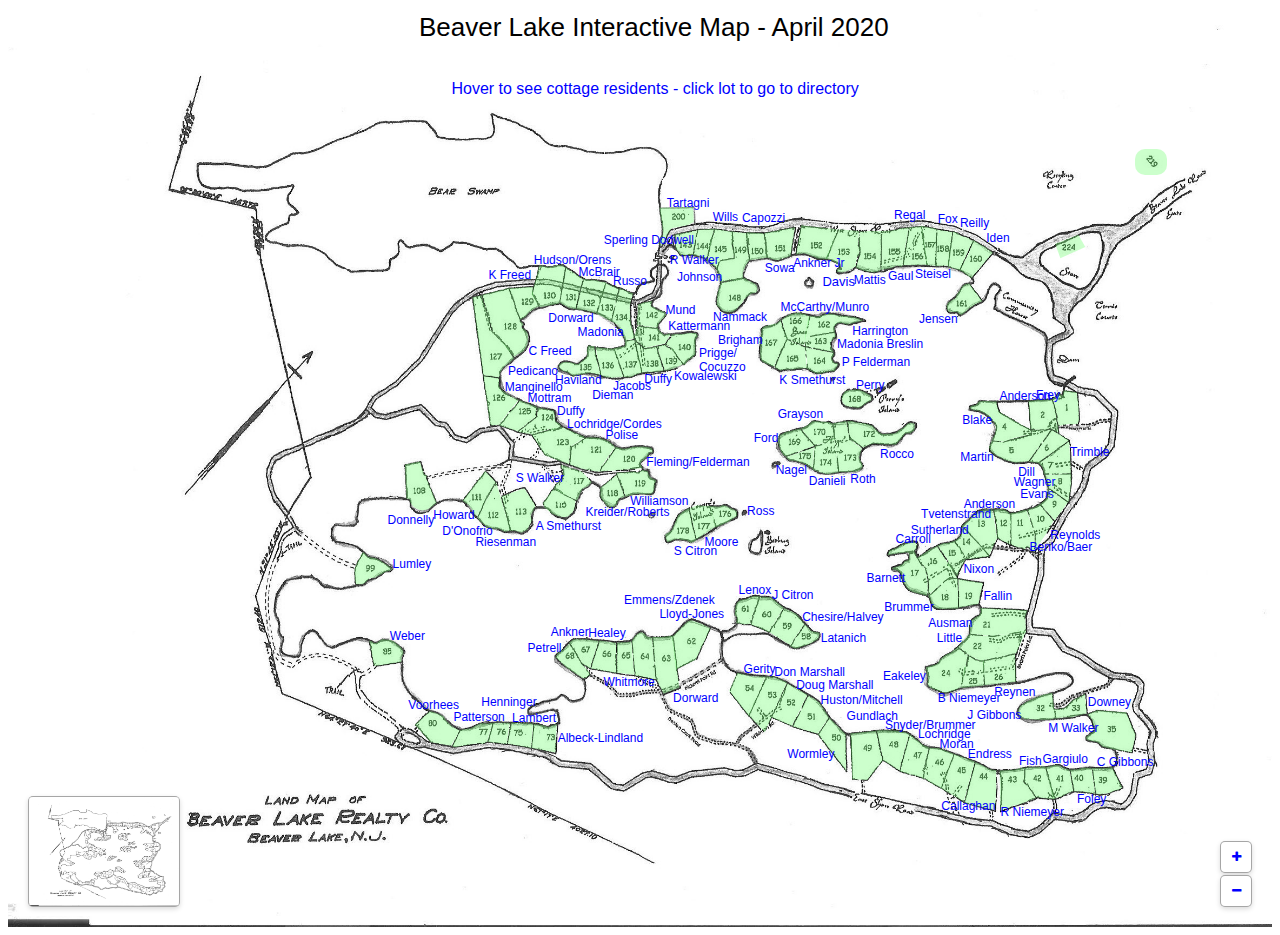
==== commit 5027d419: "disable webpage" ====
--- a/index.html
+++ b/index.html
@@ -1,12 +1,12 @@
 <!doctype html>
 <html>
 <head>
-    <link rel="stylesheet" href="image-map-pro.min_absolute.css">
+    <link rel="stylesheet" href="./css/blmap.css">
 </head>
 <body>
     <div id="image-map-pro-container"></div>
-    <script src="jquery.min.js"></script>
-    <script src="image-map-pro.min.js"></script>
-<script type="text/javascript" src="beaverlakemap_absolute.js"></script>
+    <script src="./scripts/jquery.min.js"></script>
+    <script src="./scripts/image-map-pro.min.js"></script>
+<script type="text/javascript" src="/scripts/blmap.js"></script>
 </body>
 </html>--- a/css/blmap.css
+++ b/css/blmap.css
@@ -0,0 +1,6 @@
+/*!
+ *  Font Awesome 4.7.0 by @davegandy - http://fontawesome.io - @fontawesome
+ *  License - http://fontawesome.io/license (Font: SIL OFL 1.1, CSS: MIT License)
+ */@font-face{font-family:FontAwesome;src:url(../fonts/fontawesome-webfont.eot?v=4.7.0);src:url(../fonts/fontawesome-webfont.eot?#iefix&v=4.7.0) format('embedded-opentype'),url(../fonts/fontawesome-webfont.woff2?v=4.7.0) format('woff2'),url(../fonts/fontawesome-webfont.woff?v=4.7.0) format('woff'),url(../fonts/fontawesome-webfont.ttf?v=4.7.0) format('truetype'),url(../fonts/fontawesome-webfont.svg?v=4.7.0#fontawesomeregular) format('svg');font-weight:400;font-style:normal}.fa{display:inline-block;font:normal normal normal 14px/1 FontAwesome;font-size:inherit;text-rendering:auto;-webkit-font-smoothing:antialiased;-moz-osx-font-smoothing:grayscale}.fa-lg{font-size:1.33333333em;line-height:.75em;vertical-align:-15%}.fa-2x{font-size:2em}.fa-3x{font-size:3em}.fa-4x{font-size:4em}.fa-5x{font-size:5em}.fa-fw{width:1.28571429em;text-align:center}.fa-ul{padding-left:0;margin-left:2.14285714em;list-style-type:none}.fa-ul>li{position:relative}.fa-li{position:absolute;left:-2.14285714em;width:2.14285714em;top:.14285714em;text-align:center}.fa-li.fa-lg{left:-1.85714286em}.fa-border{padding:.2em .25em .15em;border:solid .08em #eee;border-radius:.1em}.fa-pull-left{float:left}.fa-pull-right{float:right}.fa.fa-pull-left{margin-right:.3em}.fa.fa-pull-right{margin-left:.3em}.pull-right{float:right}.pull-left{float:left}.fa.pull-left{margin-right:.3em}.fa.pull-right{margin-left:.3em}.fa-spin{-webkit-animation:fa-spin 2s infinite linear;animation:fa-spin 2s infinite linear}.fa-pulse{-webkit-animation:fa-spin 1s infinite steps(8);animation:fa-spin 1s infinite steps(8)}@-webkit-keyframes fa-spin{0%{-webkit-transform:rotate(0);transform:rotate(0)}100%{-webkit-transform:rotate(359deg);transform:rotate(359deg)}}@keyframes fa-spin{0%{-webkit-transform:rotate(0);transform:rotate(0)}100%{-webkit-transform:rotate(359deg);transform:rotate(359deg)}}.fa-rotate-90{-webkit-transform:rotate(90deg);-ms-transform:rotate(90deg);transform:rotate(90deg)}.fa-rotate-180{-webkit-transform:rotate(180deg);-ms-transform:rotate(180deg);transform:rotate(180deg)}.fa-rotate-270{-webkit-transform:rotate(270deg);-ms-transform:rotate(270deg);transform:rotate(270deg)}.fa-flip-horizontal{-webkit-transform:scale(-1,1);-ms-transform:scale(-1,1);transform:scale(-1,1)}.fa-flip-vertical{-webkit-transform:scale(1,-1);-ms-transform:scale(1,-1);transform:scale(1,-1)}:root .fa-flip-horizontal,:root .fa-flip-vertical,:root .fa-rotate-180,:root .fa-rotate-270,:root .fa-rotate-90{filter:none}.fa-stack{position:relative;display:inline-block;width:2em;height:2em;line-height:2em;vertical-align:middle}.fa-stack-1x,.fa-stack-2x{position:absolute;left:0;width:100%;text-align:center}.fa-stack-1x{line-height:inherit}.fa-stack-2x{font-size:2em}.fa-inverse{color:#fff}.fa-glass:before{content:"\f000"}.fa-music:before{content:"\f001"}.fa-search:before{content:"\f002"}.fa-envelope-o:before{content:"\f003"}.fa-heart:before{content:"\f004"}.fa-star:before{content:"\f005"}.fa-star-o:before{content:"\f006"}.fa-user:before{content:"\f007"}.fa-film:before{content:"\f008"}.fa-th-large:before{content:"\f009"}.fa-th:before{content:"\f00a"}.fa-th-list:before{content:"\f00b"}.fa-check:before{content:"\f00c"}.fa-close:before,.fa-remove:before,.fa-times:before{content:"\f00d"}.fa-search-plus:before{content:"\f00e"}.fa-search-minus:before{content:"\f010"}.fa-power-off:before{content:"\f011"}.fa-signal:before{content:"\f012"}.fa-cog:before,.fa-gear:before{content:"\f013"}.fa-trash-o:before{content:"\f014"}.fa-home:before{content:"\f015"}.fa-file-o:before{content:"\f016"}.fa-clock-o:before{content:"\f017"}.fa-road:before{content:"\f018"}.fa-download:before{content:"\f019"}.fa-arrow-circle-o-down:before{content:"\f01a"}.fa-arrow-circle-o-up:before{content:"\f01b"}.fa-inbox:before{content:"\f01c"}.fa-play-circle-o:before{content:"\f01d"}.fa-repeat:before,.fa-rotate-right:before{content:"\f01e"}.fa-refresh:before{content:"\f021"}.fa-list-alt:before{content:"\f022"}.fa-lock:before{content:"\f023"}.fa-flag:before{content:"\f024"}.fa-headphones:before{content:"\f025"}.fa-volume-off:before{content:"\f026"}.fa-volume-down:before{content:"\f027"}.fa-volume-up:before{content:"\f028"}.fa-qrcode:before{content:"\f029"}.fa-barcode:before{content:"\f02a"}.fa-tag:before{content:"\f02b"}.fa-tags:before{content:"\f02c"}.fa-book:before{content:"\f02d"}.fa-bookmark:before{content:"\f02e"}.fa-print:before{content:"\f02f"}.fa-camera:before{content:"\f030"}.fa-font:before{content:"\f031"}.fa-bold:before{content:"\f032"}.fa-italic:before{content:"\f033"}.fa-text-height:before{content:"\f034"}.fa-text-width:before{content:"\f035"}.fa-align-left:before{content:"\f036"}.fa-align-center:before{content:"\f037"}.fa-align-right:before{content:"\f038"}.fa-align-justify:before{content:"\f039"}.fa-list:before{content:"\f03a"}.fa-dedent:before,.fa-outdent:before{content:"\f03b"}.fa-indent:before{content:"\f03c"}.fa-video-camera:before{content:"\f03d"}.fa-image:before,.fa-photo:before,.fa-picture-o:before{content:"\f03e"}.fa-pencil:before{content:"\f040"}.fa-map-marker:before{content:"\f041"}.fa-adjust:before{content:"\f042"}.fa-tint:before{content:"\f043"}.fa-edit:before,.fa-pencil-square-o:before{content:"\f044"}.fa-share-square-o:before{content:"\f045"}.fa-check-square-o:before{content:"\f046"}.fa-arrows:before{content:"\f047"}.fa-step-backward:before{content:"\f048"}.fa-fast-backward:before{content:"\f049"}.fa-backward:before{content:"\f04a"}.fa-play:before{content:"\f04b"}.fa-pause:before{content:"\f04c"}.fa-stop:before{content:"\f04d"}.fa-forward:before{content:"\f04e"}.fa-fast-forward:before{content:"\f050"}.fa-step-forward:before{content:"\f051"}.fa-eject:before{content:"\f052"}.fa-chevron-left:before{content:"\f053"}.fa-chevron-right:before{content:"\f054"}.fa-plus-circle:before{content:"\f055"}.fa-minus-circle:before{content:"\f056"}.fa-times-circle:before{content:"\f057"}.fa-check-circle:before{content:"\f058"}.fa-question-circle:before{content:"\f059"}.fa-info-circle:before{content:"\f05a"}.fa-crosshairs:before{content:"\f05b"}.fa-times-circle-o:before{content:"\f05c"}.fa-check-circle-o:before{content:"\f05d"}.fa-ban:before{content:"\f05e"}.fa-arrow-left:before{content:"\f060"}.fa-arrow-right:before{content:"\f061"}.fa-arrow-up:before{content:"\f062"}.fa-arrow-down:before{content:"\f063"}.fa-mail-forward:before,.fa-share:before{content:"\f064"}.fa-expand:before{content:"\f065"}.fa-compress:before{content:"\f066"}.fa-plus:before{content:"\f067"}.fa-minus:before{content:"\f068"}.fa-asterisk:before{content:"\f069"}.fa-exclamation-circle:before{content:"\f06a"}.fa-gift:before{content:"\f06b"}.fa-leaf:before{content:"\f06c"}.fa-fire:before{content:"\f06d"}.fa-eye:before{content:"\f06e"}.fa-eye-slash:before{content:"\f070"}.fa-exclamation-triangle:before,.fa-warning:before{content:"\f071"}.fa-plane:before{content:"\f072"}.fa-calendar:before{content:"\f073"}.fa-random:before{content:"\f074"}.fa-comment:before{content:"\f075"}.fa-magnet:before{content:"\f076"}.fa-chevron-up:before{content:"\f077"}.fa-chevron-down:before{content:"\f078"}.fa-retweet:before{content:"\f079"}.fa-shopping-cart:before{content:"\f07a"}.fa-folder:before{content:"\f07b"}.fa-folder-open:before{content:"\f07c"}.fa-arrows-v:before{content:"\f07d"}.fa-arrows-h:before{content:"\f07e"}.fa-bar-chart-o:before,.fa-bar-chart:before{content:"\f080"}.fa-twitter-square:before{content:"\f081"}.fa-facebook-square:before{content:"\f082"}.fa-camera-retro:before{content:"\f083"}.fa-key:before{content:"\f084"}.fa-cogs:before,.fa-gears:before{content:"\f085"}.fa-comments:before{content:"\f086"}.fa-thumbs-o-up:before{content:"\f087"}.fa-thumbs-o-down:before{content:"\f088"}.fa-star-half:before{content:"\f089"}.fa-heart-o:before{content:"\f08a"}.fa-sign-out:before{content:"\f08b"}.fa-linkedin-square:before{content:"\f08c"}.fa-thumb-tack:before{content:"\f08d"}.fa-external-link:before{content:"\f08e"}.fa-sign-in:before{content:"\f090"}.fa-trophy:before{content:"\f091"}.fa-github-square:before{content:"\f092"}.fa-upload:before{content:"\f093"}.fa-lemon-o:before{content:"\f094"}.fa-phone:before{content:"\f095"}.fa-square-o:before{content:"\f096"}.fa-bookmark-o:before{content:"\f097"}.fa-phone-square:before{content:"\f098"}.fa-twitter:before{content:"\f099"}.fa-facebook-f:before,.fa-facebook:before{content:"\f09a"}.fa-github:before{content:"\f09b"}.fa-unlock:before{content:"\f09c"}.fa-credit-card:before{content:"\f09d"}.fa-feed:before,.fa-rss:before{content:"\f09e"}.fa-hdd-o:before{content:"\f0a0"}.fa-bullhorn:before{content:"\f0a1"}.fa-bell:before{content:"\f0f3"}.fa-certificate:before{content:"\f0a3"}.fa-hand-o-right:before{content:"\f0a4"}.fa-hand-o-left:before{content:"\f0a5"}.fa-hand-o-up:before{content:"\f0a6"}.fa-hand-o-down:before{content:"\f0a7"}.fa-arrow-circle-left:before{content:"\f0a8"}.fa-arrow-circle-right:before{content:"\f0a9"}.fa-arrow-circle-up:before{content:"\f0aa"}.fa-arrow-circle-down:before{content:"\f0ab"}.fa-globe:before{content:"\f0ac"}.fa-wrench:before{content:"\f0ad"}.fa-tasks:before{content:"\f0ae"}.fa-filter:before{content:"\f0b0"}.fa-briefcase:before{content:"\f0b1"}.fa-arrows-alt:before{content:"\f0b2"}.fa-group:before,.fa-users:before{content:"\f0c0"}.fa-chain:before,.fa-link:before{content:"\f0c1"}.fa-cloud:before{content:"\f0c2"}.fa-flask:before{content:"\f0c3"}.fa-cut:before,.fa-scissors:before{content:"\f0c4"}.fa-copy:before,.fa-files-o:before{content:"\f0c5"}.fa-paperclip:before{content:"\f0c6"}.fa-floppy-o:before,.fa-save:before{content:"\f0c7"}.fa-square:before{content:"\f0c8"}.fa-bars:before,.fa-navicon:before,.fa-reorder:before{content:"\f0c9"}.fa-list-ul:before{content:"\f0ca"}.fa-list-ol:before{content:"\f0cb"}.fa-strikethrough:before{content:"\f0cc"}.fa-underline:before{content:"\f0cd"}.fa-table:before{content:"\f0ce"}.fa-magic:before{content:"\f0d0"}.fa-truck:before{content:"\f0d1"}.fa-pinterest:before{content:"\f0d2"}.fa-pinterest-square:before{content:"\f0d3"}.fa-google-plus-square:before{content:"\f0d4"}.fa-google-plus:before{content:"\f0d5"}.fa-money:before{content:"\f0d6"}.fa-caret-down:before{content:"\f0d7"}.fa-caret-up:before{content:"\f0d8"}.fa-caret-left:before{content:"\f0d9"}.fa-caret-right:before{content:"\f0da"}.fa-columns:before{content:"\f0db"}.fa-sort:before,.fa-unsorted:before{content:"\f0dc"}.fa-sort-desc:before,.fa-sort-down:before{content:"\f0dd"}.fa-sort-asc:before,.fa-sort-up:before{content:"\f0de"}.fa-envelope:before{content:"\f0e0"}.fa-linkedin:before{content:"\f0e1"}.fa-rotate-left:before,.fa-undo:before{content:"\f0e2"}.fa-gavel:before,.fa-legal:before{content:"\f0e3"}.fa-dashboard:before,.fa-tachometer:before{content:"\f0e4"}.fa-comment-o:before{content:"\f0e5"}.fa-comments-o:before{content:"\f0e6"}.fa-bolt:before,.fa-flash:before{content:"\f0e7"}.fa-sitemap:before{content:"\f0e8"}.fa-umbrella:before{content:"\f0e9"}.fa-clipboard:before,.fa-paste:before{content:"\f0ea"}.fa-lightbulb-o:before{content:"\f0eb"}.fa-exchange:before{content:"\f0ec"}.fa-cloud-download:before{content:"\f0ed"}.fa-cloud-upload:before{content:"\f0ee"}.fa-user-md:before{content:"\f0f0"}.fa-stethoscope:before{content:"\f0f1"}.fa-suitcase:before{content:"\f0f2"}.fa-bell-o:before{content:"\f0a2"}.fa-coffee:before{content:"\f0f4"}.fa-cutlery:before{content:"\f0f5"}.fa-file-text-o:before{content:"\f0f6"}.fa-building-o:before{content:"\f0f7"}.fa-hospital-o:before{content:"\f0f8"}.fa-ambulance:before{content:"\f0f9"}.fa-medkit:before{content:"\f0fa"}.fa-fighter-jet:before{content:"\f0fb"}.fa-beer:before{content:"\f0fc"}.fa-h-square:before{content:"\f0fd"}.fa-plus-square:before{content:"\f0fe"}.fa-angle-double-left:before{content:"\f100"}.fa-angle-double-right:before{content:"\f101"}.fa-angle-double-up:before{content:"\f102"}.fa-angle-double-down:before{content:"\f103"}.fa-angle-left:before{content:"\f104"}.fa-angle-right:before{content:"\f105"}.fa-angle-up:before{content:"\f106"}.fa-angle-down:before{content:"\f107"}.fa-desktop:before{content:"\f108"}.fa-laptop:before{content:"\f109"}.fa-tablet:before{content:"\f10a"}.fa-mobile-phone:before,.fa-mobile:before{content:"\f10b"}.fa-circle-o:before{content:"\f10c"}.fa-quote-left:before{content:"\f10d"}.fa-quote-right:before{content:"\f10e"}.fa-spinner:before{content:"\f110"}.fa-circle:before{content:"\f111"}.fa-mail-reply:before,.fa-reply:before{content:"\f112"}.fa-github-alt:before{content:"\f113"}.fa-folder-o:before{content:"\f114"}.fa-folder-open-o:before{content:"\f115"}.fa-smile-o:before{content:"\f118"}.fa-frown-o:before{content:"\f119"}.fa-meh-o:before{content:"\f11a"}.fa-gamepad:before{content:"\f11b"}.fa-keyboard-o:before{content:"\f11c"}.fa-flag-o:before{content:"\f11d"}.fa-flag-checkered:before{content:"\f11e"}.fa-terminal:before{content:"\f120"}.fa-code:before{content:"\f121"}.fa-mail-reply-all:before,.fa-reply-all:before{content:"\f122"}.fa-star-half-empty:before,.fa-star-half-full:before,.fa-star-half-o:before{content:"\f123"}.fa-location-arrow:before{content:"\f124"}.fa-crop:before{content:"\f125"}.fa-code-fork:before{content:"\f126"}.fa-chain-broken:before,.fa-unlink:before{content:"\f127"}.fa-question:before{content:"\f128"}.fa-info:before{content:"\f129"}.fa-exclamation:before{content:"\f12a"}.fa-superscript:before{content:"\f12b"}.fa-subscript:before{content:"\f12c"}.fa-eraser:before{content:"\f12d"}.fa-puzzle-piece:before{content:"\f12e"}.fa-microphone:before{content:"\f130"}.fa-microphone-slash:before{content:"\f131"}.fa-shield:before{content:"\f132"}.fa-calendar-o:before{content:"\f133"}.fa-fire-extinguisher:before{content:"\f134"}.fa-rocket:before{content:"\f135"}.fa-maxcdn:before{content:"\f136"}.fa-chevron-circle-left:before{content:"\f137"}.fa-chevron-circle-right:before{content:"\f138"}.fa-chevron-circle-up:before{content:"\f139"}.fa-chevron-circle-down:before{content:"\f13a"}.fa-html5:before{content:"\f13b"}.fa-css3:before{content:"\f13c"}.fa-anchor:before{content:"\f13d"}.fa-unlock-alt:before{content:"\f13e"}.fa-bullseye:before{content:"\f140"}.fa-ellipsis-h:before{content:"\f141"}.fa-ellipsis-v:before{content:"\f142"}.fa-rss-square:before{content:"\f143"}.fa-play-circle:before{content:"\f144"}.fa-ticket:before{content:"\f145"}.fa-minus-square:before{content:"\f146"}.fa-minus-square-o:before{content:"\f147"}.fa-level-up:before{content:"\f148"}.fa-level-down:before{content:"\f149"}.fa-check-square:before{content:"\f14a"}.fa-pencil-square:before{content:"\f14b"}.fa-external-link-square:before{content:"\f14c"}.fa-share-square:before{content:"\f14d"}.fa-compass:before{content:"\f14e"}.fa-caret-square-o-down:before,.fa-toggle-down:before{content:"\f150"}.fa-caret-square-o-up:before,.fa-toggle-up:before{content:"\f151"}.fa-caret-square-o-right:before,.fa-toggle-right:before{content:"\f152"}.fa-eur:before,.fa-euro:before{content:"\f153"}.fa-gbp:before{content:"\f154"}.fa-dollar:before,.fa-usd:before{content:"\f155"}.fa-inr:before,.fa-rupee:before{content:"\f156"}.fa-cny:before,.fa-jpy:before,.fa-rmb:before,.fa-yen:before{content:"\f157"}.fa-rouble:before,.fa-rub:before,.fa-ruble:before{content:"\f158"}.fa-krw:before,.fa-won:before{content:"\f159"}.fa-bitcoin:before,.fa-btc:before{content:"\f15a"}.fa-file:before{content:"\f15b"}.fa-file-text:before{content:"\f15c"}.fa-sort-alpha-asc:before{content:"\f15d"}.fa-sort-alpha-desc:before{content:"\f15e"}.fa-sort-amount-asc:before{content:"\f160"}.fa-sort-amount-desc:before{content:"\f161"}.fa-sort-numeric-asc:before{content:"\f162"}.fa-sort-numeric-desc:before{content:"\f163"}.fa-thumbs-up:before{content:"\f164"}.fa-thumbs-down:before{content:"\f165"}.fa-youtube-square:before{content:"\f166"}.fa-youtube:before{content:"\f167"}.fa-xing:before{content:"\f168"}.fa-xing-square:before{content:"\f169"}.fa-youtube-play:before{content:"\f16a"}.fa-dropbox:before{content:"\f16b"}.fa-stack-overflow:before{content:"\f16c"}.fa-instagram:before{content:"\f16d"}.fa-flickr:before{content:"\f16e"}.fa-adn:before{content:"\f170"}.fa-bitbucket:before{content:"\f171"}.fa-bitbucket-square:before{content:"\f172"}.fa-tumblr:before{content:"\f173"}.fa-tumblr-square:before{content:"\f174"}.fa-long-arrow-down:before{content:"\f175"}.fa-long-arrow-up:before{content:"\f176"}.fa-long-arrow-left:before{content:"\f177"}.fa-long-arrow-right:before{content:"\f178"}.fa-apple:before{content:"\f179"}.fa-windows:before{content:"\f17a"}.fa-android:before{content:"\f17b"}.fa-linux:before{content:"\f17c"}.fa-dribbble:before{content:"\f17d"}.fa-skype:before{content:"\f17e"}.fa-foursquare:before{content:"\f180"}.fa-trello:before{content:"\f181"}.fa-female:before{content:"\f182"}.fa-male:before{content:"\f183"}.fa-gittip:before,.fa-gratipay:before{content:"\f184"}.fa-sun-o:before{content:"\f185"}.fa-moon-o:before{content:"\f186"}.fa-archive:before{content:"\f187"}.fa-bug:before{content:"\f188"}.fa-vk:before{content:"\f189"}.fa-weibo:before{content:"\f18a"}.fa-renren:before{content:"\f18b"}.fa-pagelines:before{content:"\f18c"}.fa-stack-exchange:before{content:"\f18d"}.fa-arrow-circle-o-right:before{content:"\f18e"}.fa-arrow-circle-o-left:before{content:"\f190"}.fa-caret-square-o-left:before,.fa-toggle-left:before{content:"\f191"}.fa-dot-circle-o:before{content:"\f192"}.fa-wheelchair:before{content:"\f193"}.fa-vimeo-square:before{content:"\f194"}.fa-try:before,.fa-turkish-lira:before{content:"\f195"}.fa-plus-square-o:before{content:"\f196"}.fa-space-shuttle:before{content:"\f197"}.fa-slack:before{content:"\f198"}.fa-envelope-square:before{content:"\f199"}.fa-wordpress:before{content:"\f19a"}.fa-openid:before{content:"\f19b"}.fa-bank:before,.fa-institution:before,.fa-university:before{content:"\f19c"}.fa-graduation-cap:before,.fa-mortar-board:before{content:"\f19d"}.fa-yahoo:before{content:"\f19e"}.fa-google:before{content:"\f1a0"}.fa-reddit:before{content:"\f1a1"}.fa-reddit-square:before{content:"\f1a2"}.fa-stumbleupon-circle:before{content:"\f1a3"}.fa-stumbleupon:before{content:"\f1a4"}.fa-delicious:before{content:"\f1a5"}.fa-digg:before{content:"\f1a6"}.fa-pied-piper-pp:before{content:"\f1a7"}.fa-pied-piper-alt:before{content:"\f1a8"}.fa-drupal:before{content:"\f1a9"}.fa-joomla:before{content:"\f1aa"}.fa-language:before{content:"\f1ab"}.fa-fax:before{content:"\f1ac"}.fa-building:before{content:"\f1ad"}.fa-child:before{content:"\f1ae"}.fa-paw:before{content:"\f1b0"}.fa-spoon:before{content:"\f1b1"}.fa-cube:before{content:"\f1b2"}.fa-cubes:before{content:"\f1b3"}.fa-behance:before{content:"\f1b4"}.fa-behance-square:before{content:"\f1b5"}.fa-steam:before{content:"\f1b6"}.fa-steam-square:before{content:"\f1b7"}.fa-recycle:before{content:"\f1b8"}.fa-automobile:before,.fa-car:before{content:"\f1b9"}.fa-cab:before,.fa-taxi:before{content:"\f1ba"}.fa-tree:before{content:"\f1bb"}.fa-spotify:before{content:"\f1bc"}.fa-deviantart:before{content:"\f1bd"}.fa-soundcloud:before{content:"\f1be"}.fa-database:before{content:"\f1c0"}.fa-file-pdf-o:before{content:"\f1c1"}.fa-file-word-o:before{content:"\f1c2"}.fa-file-excel-o:before{content:"\f1c3"}.fa-file-powerpoint-o:before{content:"\f1c4"}.fa-file-image-o:before,.fa-file-photo-o:before,.fa-file-picture-o:before{content:"\f1c5"}.fa-file-archive-o:before,.fa-file-zip-o:before{content:"\f1c6"}.fa-file-audio-o:before,.fa-file-sound-o:before{content:"\f1c7"}.fa-file-movie-o:before,.fa-file-video-o:before{content:"\f1c8"}.fa-file-code-o:before{content:"\f1c9"}.fa-vine:before{content:"\f1ca"}.fa-codepen:before{content:"\f1cb"}.fa-jsfiddle:before{content:"\f1cc"}.fa-life-bouy:before,.fa-life-buoy:before,.fa-life-ring:before,.fa-life-saver:before,.fa-support:before{content:"\f1cd"}.fa-circle-o-notch:before{content:"\f1ce"}.fa-ra:before,.fa-rebel:before,.fa-resistance:before{content:"\f1d0"}.fa-empire:before,.fa-ge:before{content:"\f1d1"}.fa-git-square:before{content:"\f1d2"}.fa-git:before{content:"\f1d3"}.fa-hacker-news:before,.fa-y-combinator-square:before,.fa-yc-square:before{content:"\f1d4"}.fa-tencent-weibo:before{content:"\f1d5"}.fa-qq:before{content:"\f1d6"}.fa-wechat:before,.fa-weixin:before{content:"\f1d7"}.fa-paper-plane:before,.fa-send:before{content:"\f1d8"}.fa-paper-plane-o:before,.fa-send-o:before{content:"\f1d9"}.fa-history:before{content:"\f1da"}.fa-circle-thin:before{content:"\f1db"}.fa-header:before{content:"\f1dc"}.fa-paragraph:before{content:"\f1dd"}.fa-sliders:before{content:"\f1de"}.fa-share-alt:before{content:"\f1e0"}.fa-share-alt-square:before{content:"\f1e1"}.fa-bomb:before{content:"\f1e2"}.fa-futbol-o:before,.fa-soccer-ball-o:before{content:"\f1e3"}.fa-tty:before{content:"\f1e4"}.fa-binoculars:before{content:"\f1e5"}.fa-plug:before{content:"\f1e6"}.fa-slideshare:before{content:"\f1e7"}.fa-twitch:before{content:"\f1e8"}.fa-yelp:before{content:"\f1e9"}.fa-newspaper-o:before{content:"\f1ea"}.fa-wifi:before{content:"\f1eb"}.fa-calculator:before{content:"\f1ec"}.fa-paypal:before{content:"\f1ed"}.fa-google-wallet:before{content:"\f1ee"}.fa-cc-visa:before{content:"\f1f0"}.fa-cc-mastercard:before{content:"\f1f1"}.fa-cc-discover:before{content:"\f1f2"}.fa-cc-amex:before{content:"\f1f3"}.fa-cc-paypal:before{content:"\f1f4"}.fa-cc-stripe:before{content:"\f1f5"}.fa-bell-slash:before{content:"\f1f6"}.fa-bell-slash-o:before{content:"\f1f7"}.fa-trash:before{content:"\f1f8"}.fa-copyright:before{content:"\f1f9"}.fa-at:before{content:"\f1fa"}.fa-eyedropper:before{content:"\f1fb"}.fa-paint-brush:before{content:"\f1fc"}.fa-birthday-cake:before{content:"\f1fd"}.fa-area-chart:before{content:"\f1fe"}.fa-pie-chart:before{content:"\f200"}.fa-line-chart:before{content:"\f201"}.fa-lastfm:before{content:"\f202"}.fa-lastfm-square:before{content:"\f203"}.fa-toggle-off:before{content:"\f204"}.fa-toggle-on:before{content:"\f205"}.fa-bicycle:before{content:"\f206"}.fa-bus:before{content:"\f207"}.fa-ioxhost:before{content:"\f208"}.fa-angellist:before{content:"\f209"}.fa-cc:before{content:"\f20a"}.fa-ils:before,.fa-shekel:before,.fa-sheqel:before{content:"\f20b"}.fa-meanpath:before{content:"\f20c"}.fa-buysellads:before{content:"\f20d"}.fa-connectdevelop:before{content:"\f20e"}.fa-dashcube:before{content:"\f210"}.fa-forumbee:before{content:"\f211"}.fa-leanpub:before{content:"\f212"}.fa-sellsy:before{content:"\f213"}.fa-shirtsinbulk:before{content:"\f214"}.fa-simplybuilt:before{content:"\f215"}.fa-skyatlas:before{content:"\f216"}.fa-cart-plus:before{content:"\f217"}.fa-cart-arrow-down:before{content:"\f218"}.fa-diamond:before{content:"\f219"}.fa-ship:before{content:"\f21a"}.fa-user-secret:before{content:"\f21b"}.fa-motorcycle:before{content:"\f21c"}.fa-street-view:before{content:"\f21d"}.fa-heartbeat:before{content:"\f21e"}.fa-venus:before{content:"\f221"}.fa-mars:before{content:"\f222"}.fa-mercury:before{content:"\f223"}.fa-intersex:before,.fa-transgender:before{content:"\f224"}.fa-transgender-alt:before{content:"\f225"}.fa-venus-double:before{content:"\f226"}.fa-mars-double:before{content:"\f227"}.fa-venus-mars:before{content:"\f228"}.fa-mars-stroke:before{content:"\f229"}.fa-mars-stroke-v:before{content:"\f22a"}.fa-mars-stroke-h:before{content:"\f22b"}.fa-neuter:before{content:"\f22c"}.fa-genderless:before{content:"\f22d"}.fa-facebook-official:before{content:"\f230"}.fa-pinterest-p:before{content:"\f231"}.fa-whatsapp:before{content:"\f232"}.fa-server:before{content:"\f233"}.fa-user-plus:before{content:"\f234"}.fa-user-times:before{content:"\f235"}.fa-bed:before,.fa-hotel:before{content:"\f236"}.fa-viacoin:before{content:"\f237"}.fa-train:before{content:"\f238"}.fa-subway:before{content:"\f239"}.fa-medium:before{content:"\f23a"}.fa-y-combinator:before,.fa-yc:before{content:"\f23b"}.fa-optin-monster:before{content:"\f23c"}.fa-opencart:before{content:"\f23d"}.fa-expeditedssl:before{content:"\f23e"}.fa-battery-4:before,.fa-battery-full:before,.fa-battery:before{content:"\f240"}.fa-battery-3:before,.fa-battery-three-quarters:before{content:"\f241"}.fa-battery-2:before,.fa-battery-half:before{content:"\f242"}.fa-battery-1:before,.fa-battery-quarter:before{content:"\f243"}.fa-battery-0:before,.fa-battery-empty:before{content:"\f244"}.fa-mouse-pointer:before{content:"\f245"}.fa-i-cursor:before{content:"\f246"}.fa-object-group:before{content:"\f247"}.fa-object-ungroup:before{content:"\f248"}.fa-sticky-note:before{content:"\f249"}.fa-sticky-note-o:before{content:"\f24a"}.fa-cc-jcb:before{content:"\f24b"}.fa-cc-diners-club:before{content:"\f24c"}.fa-clone:before{content:"\f24d"}.fa-balance-scale:before{content:"\f24e"}.fa-hourglass-o:before{content:"\f250"}.fa-hourglass-1:before,.fa-hourglass-start:before{content:"\f251"}.fa-hourglass-2:before,.fa-hourglass-half:before{content:"\f252"}.fa-hourglass-3:before,.fa-hourglass-end:before{content:"\f253"}.fa-hourglass:before{content:"\f254"}.fa-hand-grab-o:before,.fa-hand-rock-o:before{content:"\f255"}.fa-hand-paper-o:before,.fa-hand-stop-o:before{content:"\f256"}.fa-hand-scissors-o:before{content:"\f257"}.fa-hand-lizard-o:before{content:"\f258"}.fa-hand-spock-o:before{content:"\f259"}.fa-hand-pointer-o:before{content:"\f25a"}.fa-hand-peace-o:before{content:"\f25b"}.fa-trademark:before{content:"\f25c"}.fa-registered:before{content:"\f25d"}.fa-creative-commons:before{content:"\f25e"}.fa-gg:before{content:"\f260"}.fa-gg-circle:before{content:"\f261"}.fa-tripadvisor:before{content:"\f262"}.fa-odnoklassniki:before{content:"\f263"}.fa-odnoklassniki-square:before{content:"\f264"}.fa-get-pocket:before{content:"\f265"}.fa-wikipedia-w:before{content:"\f266"}.fa-safari:before{content:"\f267"}.fa-chrome:before{content:"\f268"}.fa-firefox:before{content:"\f269"}.fa-opera:before{content:"\f26a"}.fa-internet-explorer:before{content:"\f26b"}.fa-television:before,.fa-tv:before{content:"\f26c"}.fa-contao:before{content:"\f26d"}.fa-500px:before{content:"\f26e"}.fa-amazon:before{content:"\f270"}.fa-calendar-plus-o:before{content:"\f271"}.fa-calendar-minus-o:before{content:"\f272"}.fa-calendar-times-o:before{content:"\f273"}.fa-calendar-check-o:before{content:"\f274"}.fa-industry:before{content:"\f275"}.fa-map-pin:before{content:"\f276"}.fa-map-signs:before{content:"\f277"}.fa-map-o:before{content:"\f278"}.fa-map:before{content:"\f279"}.fa-commenting:before{content:"\f27a"}.fa-commenting-o:before{content:"\f27b"}.fa-houzz:before{content:"\f27c"}.fa-vimeo:before{content:"\f27d"}.fa-black-tie:before{content:"\f27e"}.fa-fonticons:before{content:"\f280"}.fa-reddit-alien:before{content:"\f281"}.fa-edge:before{content:"\f282"}.fa-credit-card-alt:before{content:"\f283"}.fa-codiepie:before{content:"\f284"}.fa-modx:before{content:"\f285"}.fa-fort-awesome:before{content:"\f286"}.fa-usb:before{content:"\f287"}.fa-product-hunt:before{content:"\f288"}.fa-mixcloud:before{content:"\f289"}.fa-scribd:before{content:"\f28a"}.fa-pause-circle:before{content:"\f28b"}.fa-pause-circle-o:before{content:"\f28c"}.fa-stop-circle:before{content:"\f28d"}.fa-stop-circle-o:before{content:"\f28e"}.fa-shopping-bag:before{content:"\f290"}.fa-shopping-basket:before{content:"\f291"}.fa-hashtag:before{content:"\f292"}.fa-bluetooth:before{content:"\f293"}.fa-bluetooth-b:before{content:"\f294"}.fa-percent:before{content:"\f295"}.fa-gitlab:before{content:"\f296"}.fa-wpbeginner:before{content:"\f297"}.fa-wpforms:before{content:"\f298"}.fa-envira:before{content:"\f299"}.fa-universal-access:before{content:"\f29a"}.fa-wheelchair-alt:before{content:"\f29b"}.fa-question-circle-o:before{content:"\f29c"}.fa-blind:before{content:"\f29d"}.fa-audio-description:before{content:"\f29e"}.fa-volume-control-phone:before{content:"\f2a0"}.fa-braille:before{content:"\f2a1"}.fa-assistive-listening-systems:before{content:"\f2a2"}.fa-american-sign-language-interpreting:before,.fa-asl-interpreting:before{content:"\f2a3"}.fa-deaf:before,.fa-deafness:before,.fa-hard-of-hearing:before{content:"\f2a4"}.fa-glide:before{content:"\f2a5"}.fa-glide-g:before{content:"\f2a6"}.fa-sign-language:before,.fa-signing:before{content:"\f2a7"}.fa-low-vision:before{content:"\f2a8"}.fa-viadeo:before{content:"\f2a9"}.fa-viadeo-square:before{content:"\f2aa"}.fa-snapchat:before{content:"\f2ab"}.fa-snapchat-ghost:before{content:"\f2ac"}.fa-snapchat-square:before{content:"\f2ad"}.fa-pied-piper:before{content:"\f2ae"}.fa-first-order:before{content:"\f2b0"}.fa-yoast:before{content:"\f2b1"}.fa-themeisle:before{content:"\f2b2"}.fa-google-plus-circle:before,.fa-google-plus-official:before{content:"\f2b3"}.fa-fa:before,.fa-font-awesome:before{content:"\f2b4"}.fa-handshake-o:before{content:"\f2b5"}.fa-envelope-open:before{content:"\f2b6"}.fa-envelope-open-o:before{content:"\f2b7"}.fa-linode:before{content:"\f2b8"}.fa-address-book:before{content:"\f2b9"}.fa-address-book-o:before{content:"\f2ba"}.fa-address-card:before,.fa-vcard:before{content:"\f2bb"}.fa-address-card-o:before,.fa-vcard-o:before{content:"\f2bc"}.fa-user-circle:before{content:"\f2bd"}.fa-user-circle-o:before{content:"\f2be"}.fa-user-o:before{content:"\f2c0"}.fa-id-badge:before{content:"\f2c1"}.fa-drivers-license:before,.fa-id-card:before{content:"\f2c2"}.fa-drivers-license-o:before,.fa-id-card-o:before{content:"\f2c3"}.fa-quora:before{content:"\f2c4"}.fa-free-code-camp:before{content:"\f2c5"}.fa-telegram:before{content:"\f2c6"}.fa-thermometer-4:before,.fa-thermometer-full:before,.fa-thermometer:before{content:"\f2c7"}.fa-thermometer-3:before,.fa-thermometer-three-quarters:before{content:"\f2c8"}.fa-thermometer-2:before,.fa-thermometer-half:before{content:"\f2c9"}.fa-thermometer-1:before,.fa-thermometer-quarter:before{content:"\f2ca"}.fa-thermometer-0:before,.fa-thermometer-empty:before{content:"\f2cb"}.fa-shower:before{content:"\f2cc"}.fa-bath:before,.fa-bathtub:before,.fa-s15:before{content:"\f2cd"}.fa-podcast:before{content:"\f2ce"}.fa-window-maximize:before{content:"\f2d0"}.fa-window-minimize:before{content:"\f2d1"}.fa-window-restore:before{content:"\f2d2"}.fa-times-rectangle:before,.fa-window-close:before{content:"\f2d3"}.fa-times-rectangle-o:before,.fa-window-close-o:before{content:"\f2d4"}.fa-bandcamp:before{content:"\f2d5"}.fa-grav:before{content:"\f2d6"}.fa-etsy:before{content:"\f2d7"}.fa-imdb:before{content:"\f2d8"}.fa-ravelry:before{content:"\f2d9"}.fa-eercast:before{content:"\f2da"}.fa-microchip:before{content:"\f2db"}.fa-snowflake-o:before{content:"\f2dc"}.fa-superpowers:before{content:"\f2dd"}.fa-wpexplorer:before{content:"\f2de"}.fa-meetup:before{content:"\f2e0"}.sr-only{position:absolute;width:1px;height:1px;padding:0;margin:-1px;overflow:hidden;clip:rect(0,0,0,0);border:0}.sr-only-focusable:active,.sr-only-focusable:focus{position:static;width:auto;height:auto;margin:0;overflow:visible;clip:auto}
+.squares-clear{clear:both}.squares-element{float:left;box-sizing:border-box;-moz-box-sizing:border-box;-webkit-box-sizing:border-box}.squares-element>*{margin:0}.squares-element img,.squares-element video{max-width:100%}.squares-button{text-decoration:none;text-align:center}.squares-button:hover{filter:brightness(1.1);-moz-filter:brightness(1.1);-webkit-filter:brightness(1.1)}.squares-button:active{filter:brightness(.9);-moz-filter:brightness(.9);-webkit-filter:brightness(.9)}@media (max-width:767px){.sq-hidden-xs{display:none!important}}@media (min-width:768px) and (max-width:991px){.sq-hidden-sm{display:none!important}}@media (min-width:992px) and (max-width:1199px){.sq-hidden-md{display:none!important}}@media (min-width:1200px){.sq-hidden-lg{display:none!important}}.sq-col-lg-1,.sq-col-lg-10,.sq-col-lg-11,.sq-col-lg-12,.sq-col-lg-2,.sq-col-lg-3,.sq-col-lg-4,.sq-col-lg-5,.sq-col-lg-6,.sq-col-lg-7,.sq-col-lg-8,.sq-col-lg-9,.sq-col-md-1,.sq-col-md-10,.sq-col-md-11,.sq-col-md-12,.sq-col-md-2,.sq-col-md-3,.sq-col-md-4,.sq-col-md-5,.sq-col-md-6,.sq-col-md-7,.sq-col-md-8,.sq-col-md-9,.sq-col-sm-1,.sq-col-sm-10,.sq-col-sm-11,.sq-col-sm-12,.sq-col-sm-2,.sq-col-sm-3,.sq-col-sm-4,.sq-col-sm-5,.sq-col-sm-6,.sq-col-sm-7,.sq-col-sm-8,.sq-col-sm-9,.sq-col-xs-1,.sq-col-xs-10,.sq-col-xs-11,.sq-col-xs-12,.sq-col-xs-2,.sq-col-xs-3,.sq-col-xs-4,.sq-col-xs-5,.sq-col-xs-6,.sq-col-xs-7,.sq-col-xs-8,.sq-col-xs-9{position:relative;min-height:1px;padding-left:15px;padding-right:15px;width:100%}.sq-col-xs-1,.sq-col-xs-10,.sq-col-xs-11,.sq-col-xs-12,.sq-col-xs-2,.sq-col-xs-3,.sq-col-xs-4,.sq-col-xs-5,.sq-col-xs-6,.sq-col-xs-7,.sq-col-xs-8,.sq-col-xs-9{float:left}.sq-col-xs-12{width:100%}.sq-col-xs-11{width:91.66666667%}.sq-col-xs-10{width:83.33333333%}.sq-col-xs-9{width:75%}.sq-col-xs-8{width:66.66666667%}.sq-col-xs-7{width:58.33333333%}.sq-col-xs-6{width:50%}.sq-col-xs-5{width:41.66666667%}.sq-col-xs-4{width:33.33333333%}.sq-col-xs-3{width:25%}.sq-col-xs-2{width:16.66666667%}.sq-col-xs-1{width:8.33333333%}@media (min-width:768px){.sq-col-sm-1,.sq-col-sm-10,.sq-col-sm-11,.sq-col-sm-12,.sq-col-sm-2,.sq-col-sm-3,.sq-col-sm-4,.sq-col-sm-5,.sq-col-sm-6,.sq-col-sm-7,.sq-col-sm-8,.sq-col-sm-9{float:left}.sq-col-sm-12{width:100%}.sq-col-sm-11{width:91.66666667%}.sq-col-sm-10{width:83.33333333%}.sq-col-sm-9{width:75%}.sq-col-sm-8{width:66.66666667%}.sq-col-sm-7{width:58.33333333%}.sq-col-sm-6{width:50%}.sq-col-sm-5{width:41.66666667%}.sq-col-sm-4{width:33.33333333%}.sq-col-sm-3{width:25%}.sq-col-sm-2{width:16.66666667%}.sq-col-sm-1{width:8.33333333%}}@media (min-width:992px){.sq-col-md-1,.sq-col-md-10,.sq-col-md-11,.sq-col-md-12,.sq-col-md-2,.sq-col-md-3,.sq-col-md-4,.sq-col-md-5,.sq-col-md-6,.sq-col-md-7,.sq-col-md-8,.sq-col-md-9{float:left}.sq-col-md-12{width:100%}.sq-col-md-11{width:91.66666667%}.sq-col-md-10{width:83.33333333%}.sq-col-md-9{width:75%}.sq-col-md-8{width:66.66666667%}.sq-col-md-7{width:58.33333333%}.sq-col-md-6{width:50%}.sq-col-md-5{width:41.66666667%}.sq-col-md-4{width:33.33333333%}.sq-col-md-3{width:25%}.sq-col-md-2{width:16.66666667%}.sq-col-md-1{width:8.33333333%}}@media (min-width:1200px){.sq-col-lg-1,.sq-col-lg-10,.sq-col-lg-11,.sq-col-lg-12,.sq-col-lg-2,.sq-col-lg-3,.sq-col-lg-4,.sq-col-lg-5,.sq-col-lg-6,.sq-col-lg-7,.sq-col-lg-8,.sq-col-lg-9{float:left}.sq-col-lg-12{width:100%}.sq-col-lg-11{width:91.66666667%}.sq-col-lg-10{width:83.33333333%}.sq-col-lg-9{width:75%}.sq-col-lg-8{width:66.66666667%}.sq-col-lg-7{width:58.33333333%}.sq-col-lg-6{width:50%}.sq-col-lg-5{width:41.66666667%}.sq-col-lg-4{width:33.33333333%}.sq-col-lg-3{width:25%}.sq-col-lg-2{width:16.66666667%}.sq-col-lg-1{width:8.33333333%}}
+.imp-wrap{position:relative;width:auto;height:auto;-webkit-tap-highlight-color:transparent}.hs-loader-wrap{position:absolute;left:0;top:0;width:100%;height:100%;display:flex;justify-content:center;align-items:center}.imp-zoom-wrap>img{position:relative!important;z-index:0!important;width:100%!important;height:100%!important;margin:0!important;max-width:none!important;max-height:none!important;display:block!important;-webkit-touch-callout:none;-webkit-user-select:none;-khtml-user-select:none;-moz-user-select:none;-ms-user-select:none;user-select:none;-webkit-tap-highlight-color:transparent}.imp-zoom-outer-wrap{overflow:hidden}#imp-fullscreen-wrap .imp-zoom-outer-wrap{overflow:visible}#imp-fullscreen-wrap .imp-wrap{position:inherit}.imp-zoom-wrap{transform:scale(1,1) translate(0,0);transform-origin:0 0}.imp-shape-container{position:absolute;left:0;top:0;width:100%;height:100%;z-index:2}.imp-shape{cursor:pointer;pointer-events:all;transition:all .25s cubic-bezier(.55,0,.1,1);-moz-transition:all .25s cubic-bezier(.55,0,.1,1);-webkit-transition:all .25s cubic-bezier(.55,0,.1,1);box-sizing:border-box;-moz-box-sizing:border-box;-webkit-box-sizing:border-box}.imp-shape-oval,.imp-shape-rect,.imp-shape-spot,.imp-shape-text{position:absolute}.imp-shape-text{cursor:default}.imp-shape-spot{display:flex;justify-content:center;align-items:center;transition:all .4s cubic-bezier(.075,.82,.165,1);-moz-transition:all .4s cubic-bezier(.075,.82,.165,1);-webkit-transition:all .4s cubic-bezier(.075,.82,.165,1)}.imp-shape-spot-pin{transform-origin:50% 100%}.imp-shape-icon-shadow{position:absolute;left:0;bottom:0;z-index:0;transform:scale(1,.25);background:-moz-radial-gradient(center,ellipse cover,rgba(0,0,0,.53) 0,rgba(0,0,0,.3) 10%,rgba(0,0,0,.13) 28%,rgba(0,0,0,.04) 44%,rgba(0,0,0,0) 67%,rgba(0,0,0,0) 100%);background:-webkit-radial-gradient(center,ellipse cover,rgba(0,0,0,.53) 0,rgba(0,0,0,.3) 10%,rgba(0,0,0,.13) 28%,rgba(0,0,0,.04) 44%,rgba(0,0,0,0) 67%,rgba(0,0,0,0) 100%);background:radial-gradient(ellipse at center,rgba(0,0,0,.53) 0,rgba(0,0,0,.3) 10%,rgba(0,0,0,.13) 28%,rgba(0,0,0,.04) 44%,rgba(0,0,0,0) 67%,rgba(0,0,0,0) 100%)}.imp-shape img{width:100%}.imp-tooltip{display:none;position:absolute;z-index:1;transition-property:none;-moz-transition-property:none;-webkit-transition-property:none;transition-duration:.2s;-moz-transition-duration:.2s;-webkit-transition-duration:.2s;transition-timing-function:cubic-bezier(.55,0,.1,1);-moz-transition-timing-function:cubic-bezier(.55,0,.1,1);-webkit-transition-timing-function:cubic-bezier(.55,0,.1,1);box-sizing:border-box;-moz-box-sizing:border-box;-webkit-box-sizing:border-box}.imp-tooltip.imp-tooltip-visible{opacity:1!important;z-index:4;transform:scale(1,1)!important;-moz-transform:scale(1,1)!important;-webkit-transform:scale(1,1)!important}.hs-arrow{position:absolute}.hs-arrow-top{left:50%;top:0;margin-left:-10px;margin-top:-10px;width:0;height:0;border-left:10px solid transparent;border-right:10px solid transparent;border-bottom:10px solid #000}.hs-arrow-bottom{left:50%;top:100%;margin-left:-10px;margin-top:0;width:0;height:0;border-left:10px solid transparent;border-right:10px solid transparent;border-top:10px solid #000}.hs-arrow-right{left:100%;top:50%;margin-left:0;margin-top:-10px;width:0;height:0;border-top:10px solid transparent;border-bottom:10px solid transparent;border-left:10px solid #000}.hs-arrow-left{left:0;top:50%;margin-left:-10px;margin-top:-10px;width:0;height:0;border-top:10px solid transparent;border-bottom:10px solid transparent;border-right:10px solid #000}.imp-tooltip-buffer{position:absolute}.imp-tooltip-buffer-top{left:0;top:-20px;width:100%;height:20px}.imp-tooltip-buffer-bottom{left:0;top:100%;width:100%;height:20px}.imp-tooltip-buffer-left{left:-20px;top:0;width:20px;height:100%}.imp-tooltip-buffer-right{left:100%;top:0;width:20px;height:100%}.imp-tooltip-buffer-top.imp-tooltip-buffer-large{left:0;top:-60px;width:100%;height:60px}.imp-tooltip-buffer-bottom.imp-tooltip-buffer-large{left:0;top:100%;width:100%;height:60px}.imp-tooltip-buffer-left.imp-tooltip-buffer-large{left:-60px;top:0;width:60px;height:100%}.imp-tooltip-buffer-right.imp-tooltip-buffer-large{left:100%;top:0;width:60px;height:100%}.imp-fullscreen-tooltips-container{display:none;position:fixed;width:100%;height:100%;left:0;top:0;overflow-y:auto;z-index:2147483647}.imp-fullscreen-tooltips-container .imp-fullscreen-tooltip{display:none;position:absolute;left:0;top:0;width:100%;min-height:100%;box-sizing:border-box;-moz-box-sizing:border-box;-webkit-box-sizing:border-box;transition-property:none;-moz-transition-property:none;-webkit-transition-property:none;transition-duration:.2s;-moz-transition-duration:.2s;-webkit-transition-duration:.2s;transition-timing-function:cubic-bezier(.55,0,.1,1);-moz-transition-timing-function:cubic-bezier(.55,0,.1,1);-webkit-transition-timing-function:cubic-bezier(.55,0,.1,1)}.imp-fullscreen-tooltips-container .imp-fullscreen-tooltip.imp-tooltip-visible{opacity:1!important;z-index:3;transform:scale(1,1)!important;-moz-transform:scale(1,1)!important;-webkit-transform:scale(1,1)!important}.imp-fullscreen-tooltips-container .imp-fullscreen-tooltip .imp-tooltip-close-button{position:absolute;right:0;top:0;width:44px;height:44px;font-size:24px;line-height:44px;text-align:center;color:#fff;cursor:pointer;z-index:99}.imp-fullscreen-button{position:absolute;height:44px;line-height:44px;padding:0 12px;background:#fff;border-radius:5px;color:#222;z-index:3;cursor:pointer;-webkit-touch-callout:none;-webkit-user-select:none;-khtml-user-select:none;-moz-user-select:none;-ms-user-select:none;user-select:none}.imp-fullscreen-button i{margin-right:3px}.imp-fullscreen-button-position-0{left:20px;top:20px}.imp-fullscreen-button-position-1{left:50%;top:20px}.imp-fullscreen-button-position-2{right:20px;top:20px}.imp-fullscreen-button-position-3{right:20px;bottom:20px}.imp-fullscreen-button-position-4{left:50%;bottom:20px}.imp-fullscreen-button-position-5{left:20px;bottom:20px}.imp-fullscreen-button-icon-only{width:44px;text-align:center;font-size:18px;padding:0}.imp-fullscreen-button-icon-only i{margin:0}#imp-fullscreen-wrap{position:fixed;z-index:999999;width:100%;height:100%;left:0;top:0;display:flex;justify-content:center;align-items:center}body.imp-fullscreen-mode{overflow:hidden}.imp-ui{z-index:1}.imp-ui-navigator-root{position:absolute;left:20px;bottom:20px;z-index:1;cursor:pointer;overflow:hidden;-webkit-touch-callout:none;-webkit-user-select:none;-khtml-user-select:none;-moz-user-select:none;-ms-user-select:none;user-select:none;box-sizing:border-box;-moz-box-sizing:border-box;-webkit-box-sizing:border-box}.imp-ui-navigator-root:active{filter:none!important;-moz-filter:none!important;-webkit-filter:none!important}.imp-ui-navigator-background-image-edgefill{z-index:0;position:absolute;display:block;max-width:150px;max-height:150px;-webkit-user-drag:none;-khtml-user-drag:none;-moz-user-drag:none;-o-user-drag:none;user-drag:none}.imp-ui-navigator-background-image{z-index:1;position:relative;display:block;max-width:150px;max-height:150px;-webkit-user-drag:none;-khtml-user-drag:none;-moz-user-drag:none;-o-user-drag:none;user-drag:none;-webkit-filter:blur(2px);-moz-filter:blur(2px);-o-filter:blur(2px);-ms-filter:blur(2px);filter:blur(2px)}.imp-ui-navigator-overlay{z-index:2;position:absolute;background:#000;width:100%;height:100%;opacity:.25;left:0;top:0}.imp-ui-navigator-window-image{z-index:3;position:absolute;left:0;top:0;display:block;max-width:150px;max-height:150px;-webkit-user-drag:none;-khtml-user-drag:none;-moz-user-drag:none;-o-user-drag:none;user-drag:none}.imp-ui-zoom-button{position:absolute;right:20px;bottom:20px;width:30px;height:30px;cursor:pointer;background:#fff;color:#000;text-align:center;line-height:30px;font-size:12px!important;z-index:1;border-radius:5px;-webkit-touch-callout:none;-webkit-user-select:none;-khtml-user-select:none;-moz-user-select:none;-ms-user-select:none;user-select:none;-webkit-user-drag:none;-khtml-user-drag:none;-moz-user-drag:none;-o-user-drag:none;user-drag:none}.imp-ui-zoom-button-zoom-in{bottom:54px}.imp-ui-layers-menu-wrap{position:absolute;right:20px;top:20px;z-index:1}.imp-ui-layer-switch{position:absolute;z-index:2;left:0;top:0;width:30px;text-align:center;height:22px;line-height:22px;cursor:pointer;border-radius:5px 0 0 0}.imp-ui-layer-switch-down{top:22px;border-radius:0 0 0 5px}.imp-ui-layer-switch i{width:100%}.imp-ui-layer-switch:active{background:#0000001a}.imp-ui-layers-select{z-index:1;padding:0 20px 0 40px!important;outline:0;-webkit-appearance:none;font-size:14px;line-height:44px!important;height:44px!important;vertical-align:inherit;margin:0;font-family:inherit;font-weight:inherit;box-shadow:none;background-color:#f8f8f8;color:#000;outline-color:#222;outline-style:none;outline-width:0;border:1px solid #a6a6a6}.imp-ui-element{cursor:pointer;background:#fff;box-shadow:0 2px 5px rgba(0,0,0,.15);border:1px solid #00000059;border-radius:5px;font-family:sans-serif;font-size:14px;box-sizing:content-box;-moz-box-sizing:content-box;-webkit-box-sizing:content-box}.imp-ui-element:active{filter:brightness(.8);-moz-filter:brightness(.8);-webkit-filter:brightness(.8)}.imp-ui-layers-select:active{filter:none}